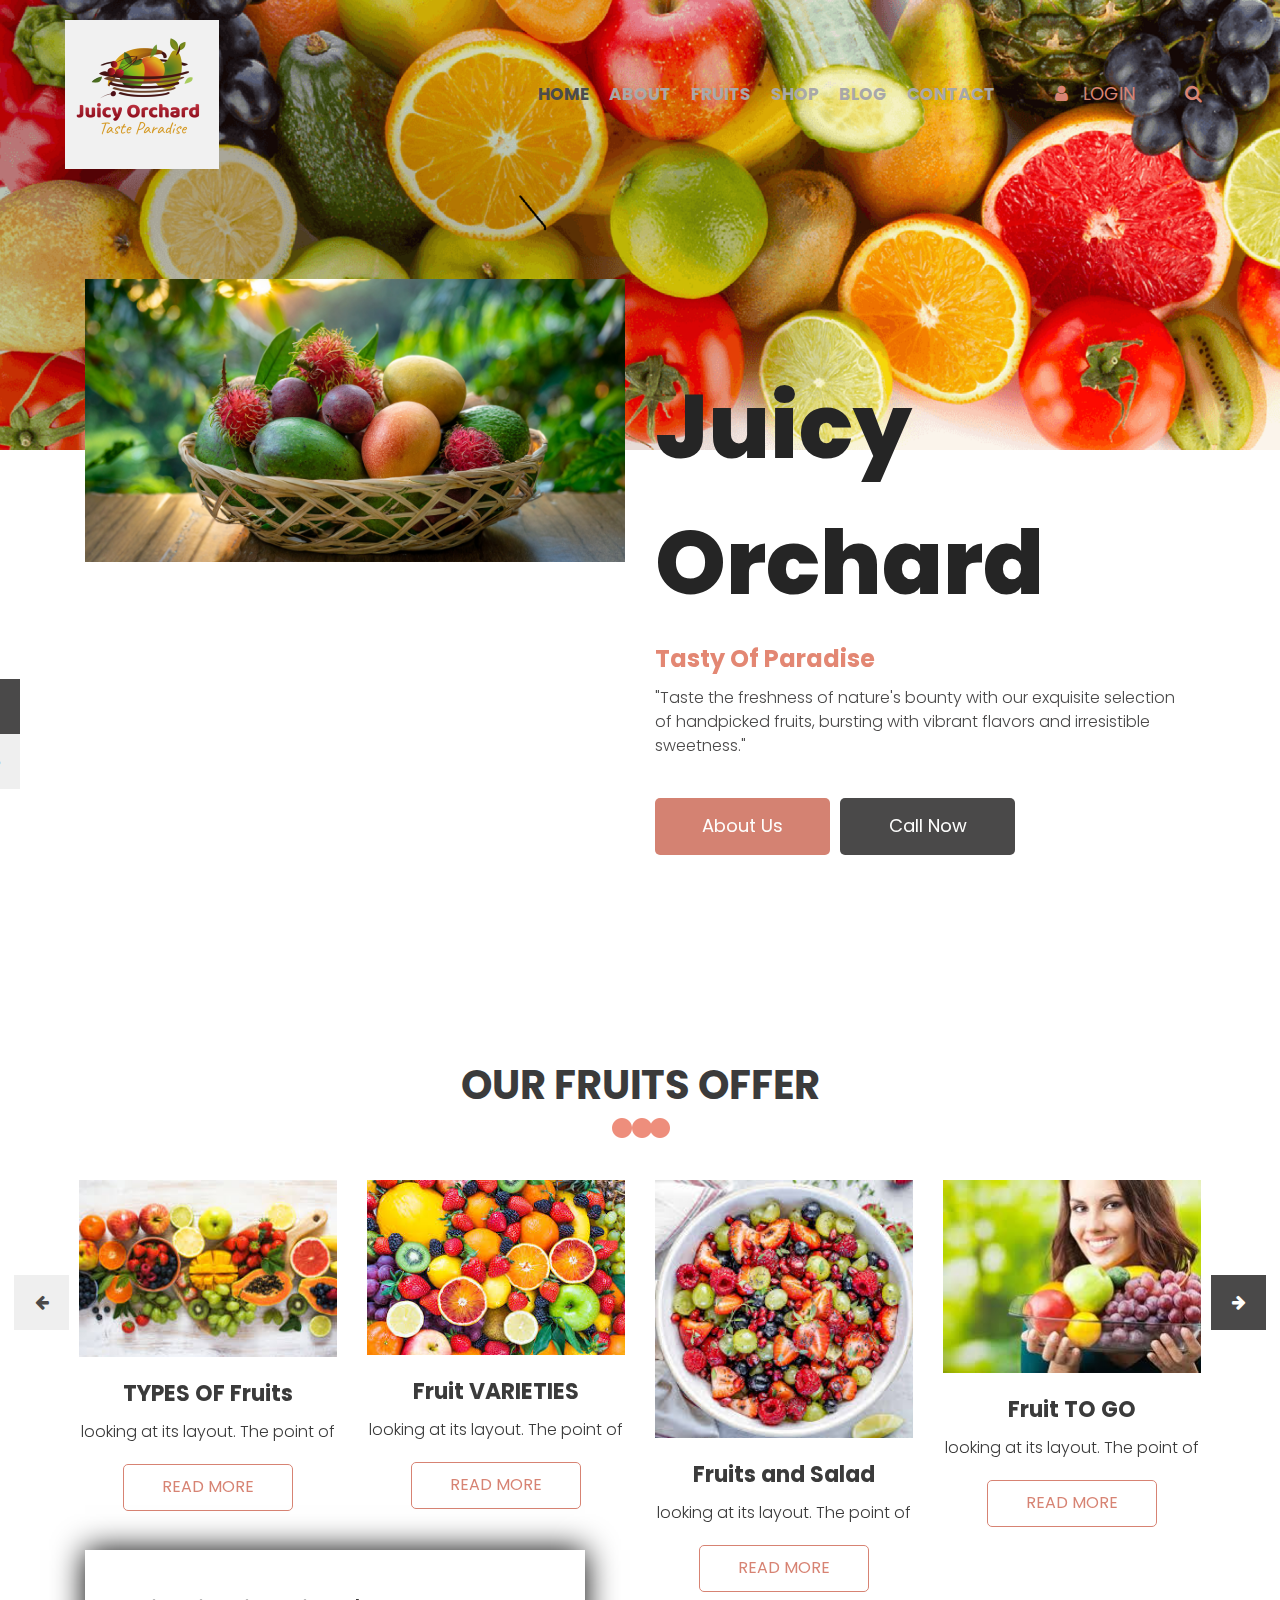
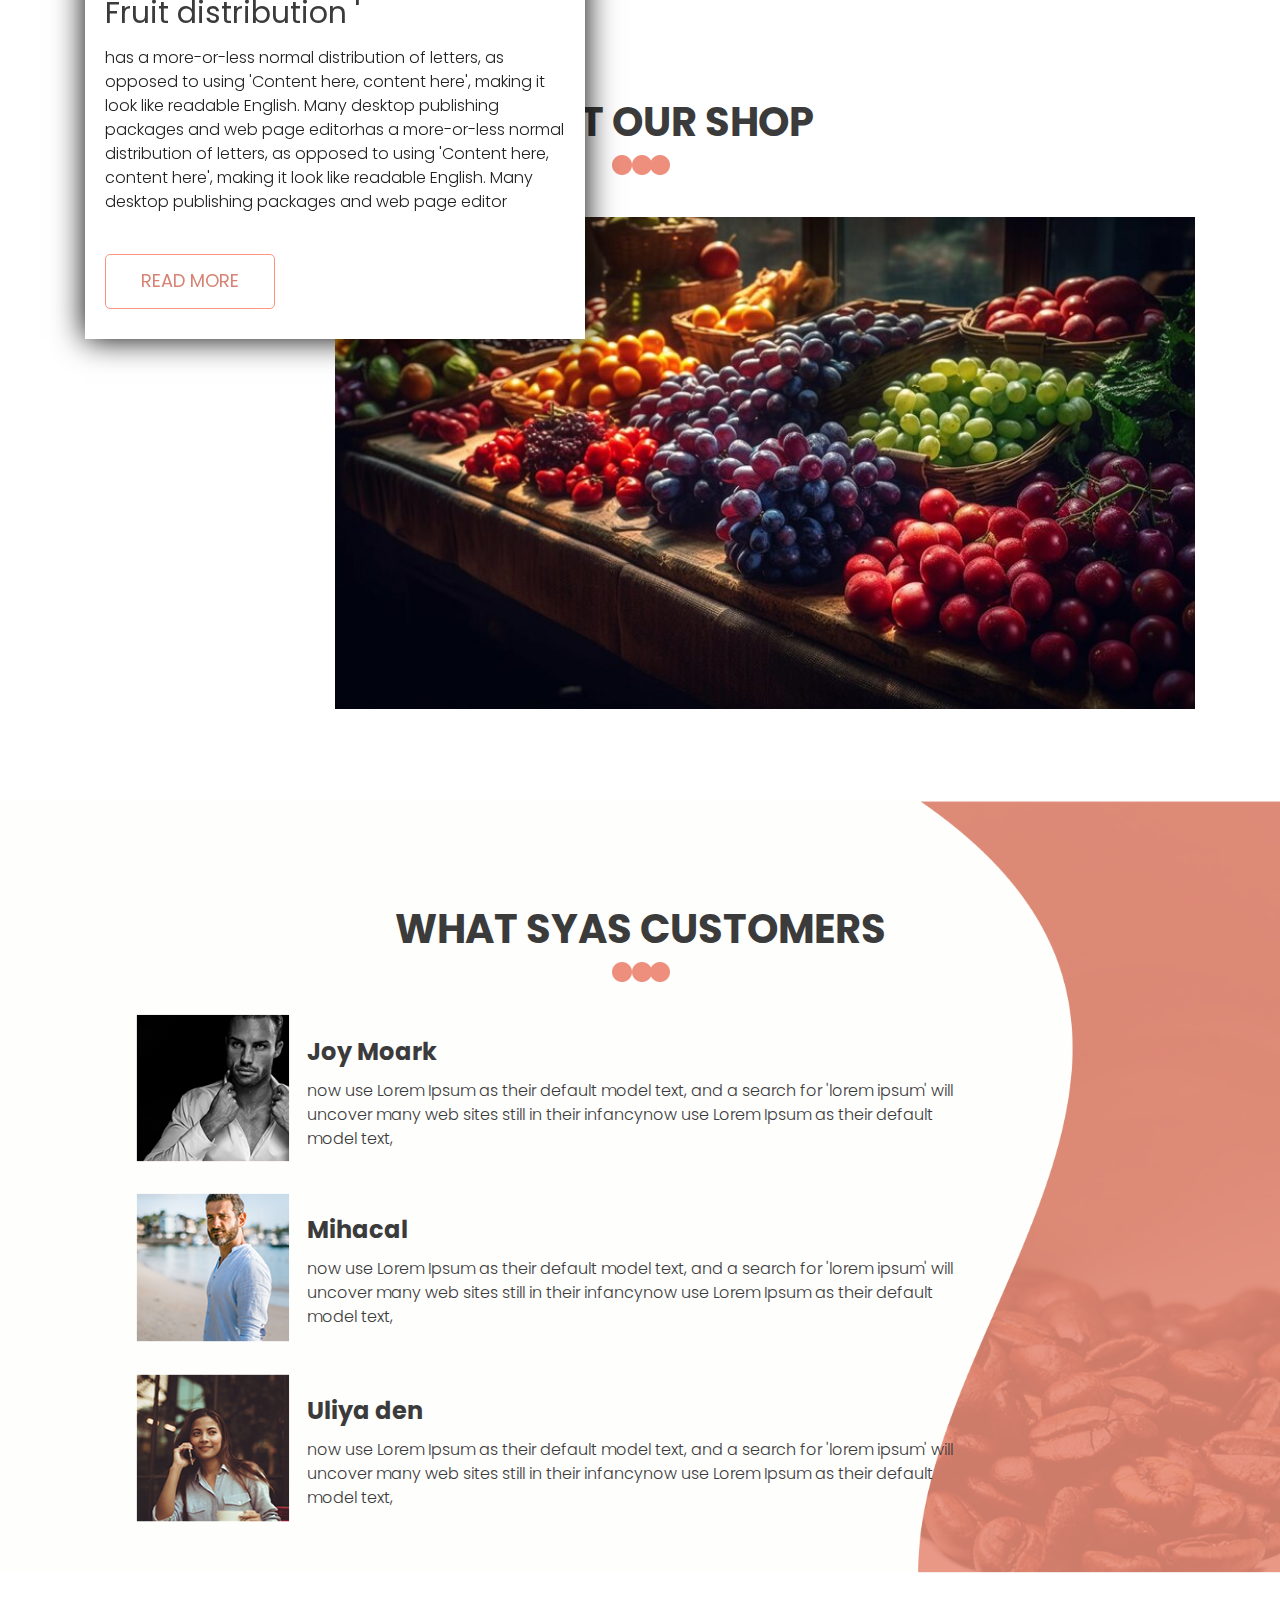
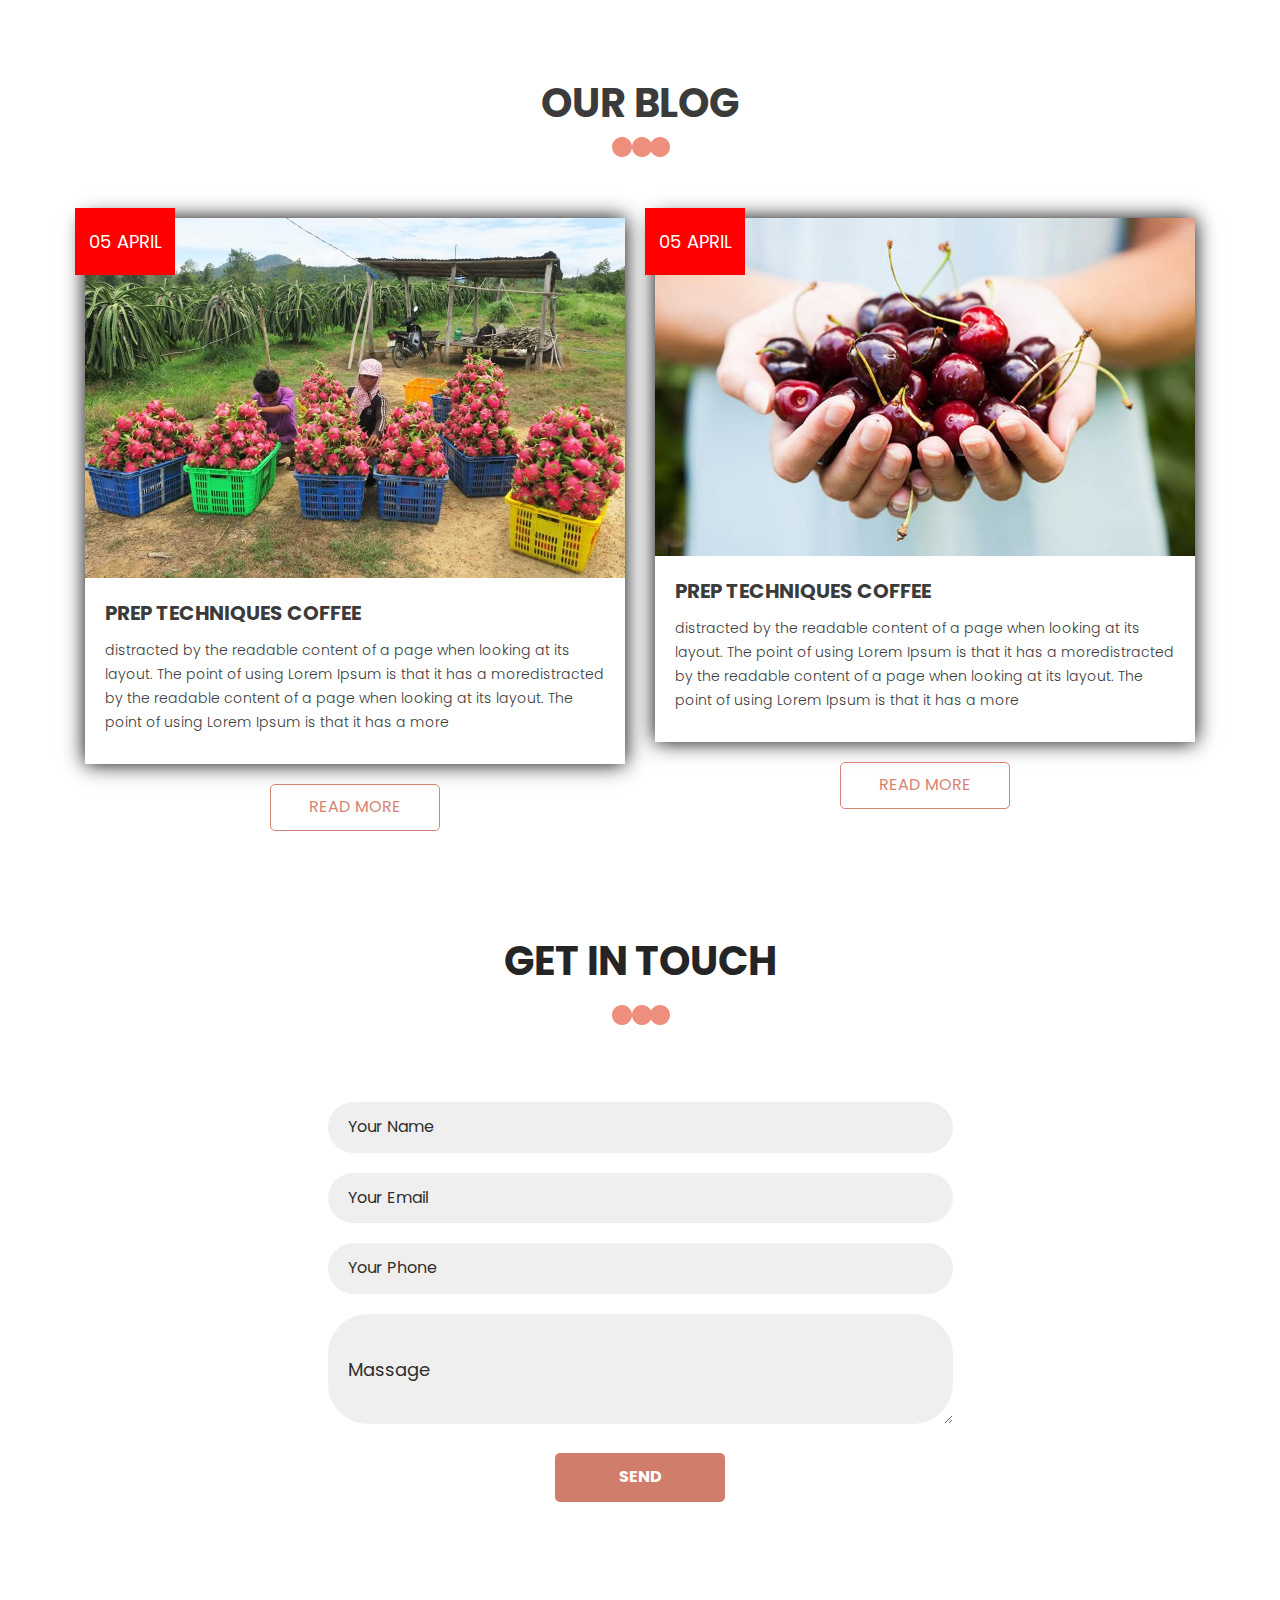
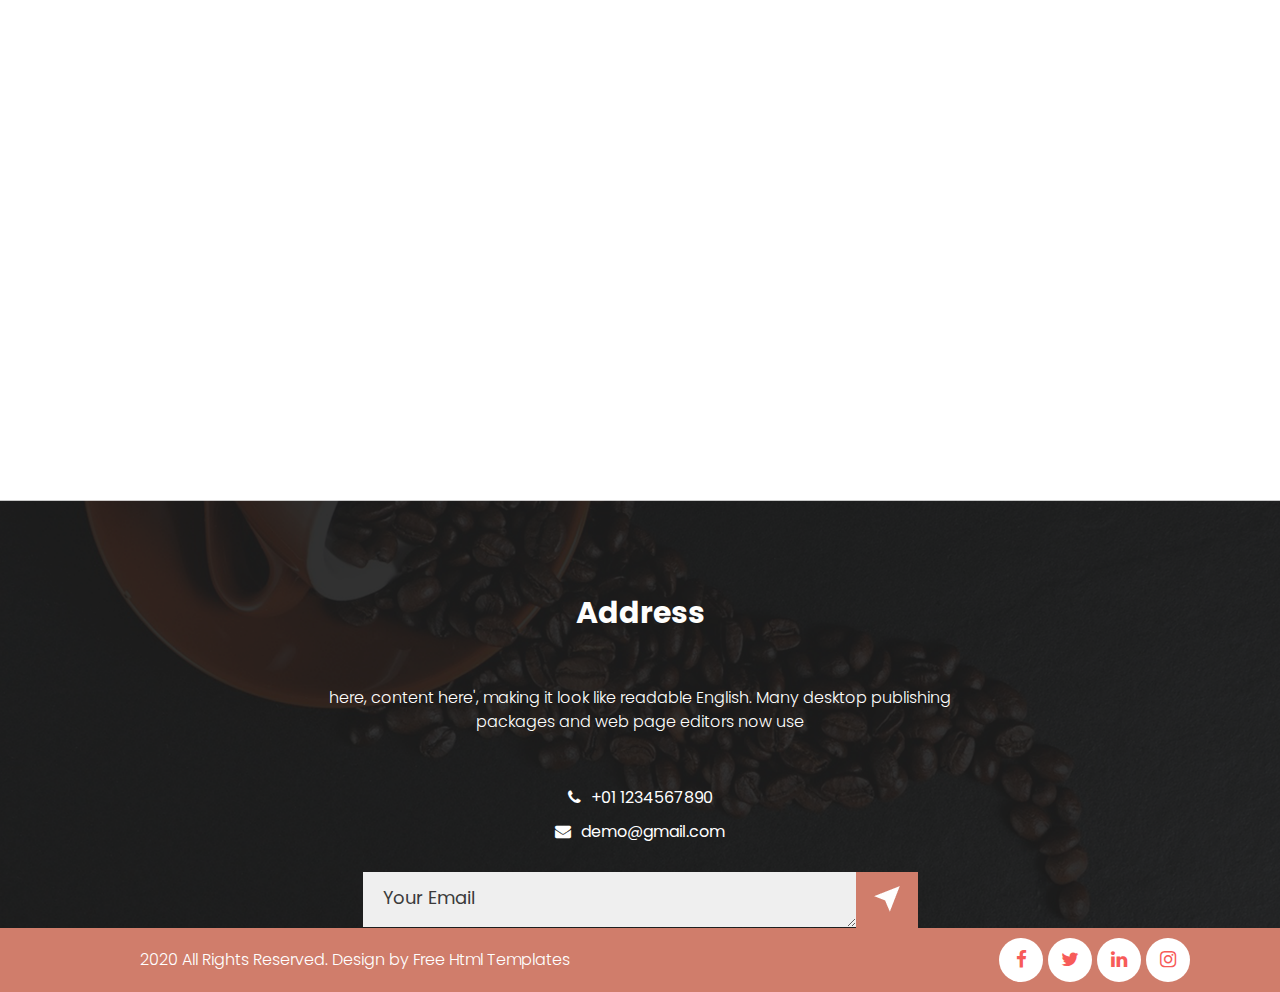
==== index.html @ 8d9a43dc "This is Fruit shopping website" ====
<!DOCTYPE html>
<html>
   <head>
      <!-- basic -->
      <meta charset="utf-8">
      <meta http-equiv="X-UA-Compatible" content="IE=edge">
      <meta name="viewport" content="width=device-width, initial-scale=1">
      <!-- mobile metas -->
      <meta name="viewport" content="width=device-width, initial-scale=1">
      <meta name="viewport" content="initial-scale=1, maximum-scale=1">
      <!-- site metas -->
      <title>Juicy Orchard</title>
      <meta name="keywords" content="">
      <meta name="description" content="">
      <meta name="author" content="">
      <!-- bootstrap css -->
      <link rel="stylesheet" type="text/css" href="css/bootstrap.min.css">
      <!-- style css -->
      <link rel="stylesheet" type="text/css" href="css/style.css">
      <!-- Responsive-->
      <link rel="stylesheet" href="css/responsive.css">
      <!-- fevicon -->
      <link rel="icon" href="images/fevicon.png" type="image/gif" />
      <!-- font css -->
      <link href="https://fonts.googleapis.com/css2?family=Poppins:wght@400;600;800&display=swap" rel="stylesheet">
      <!-- Scrollbar Custom CSS -->
      <link rel="stylesheet" href="css/jquery.mCustomScrollbar.min.css">
      <!-- Tweaks for older IEs-->
      <link rel="stylesheet" href="https://netdna.bootstrapcdn.com/font-awesome/4.0.3/css/font-awesome.css">
   </head>
   <body>
      <div class="header_section">
         <div class="container-fluid">
            <nav class="navbar navbar-expand-lg navbar-light bg-light">
               <a class="navbar-brand"href="index.html"><img src="images/logo1.png.png"></a>
               <button class="navbar-toggler" type="button" data-toggle="collapse" data-target="#navbarSupportedContent" aria-controls="navbarSupportedContent" aria-expanded="false" aria-label="Toggle navigation">
               <span class="navbar-toggler-icon"></span>
               </button>
               <div class="collapse navbar-collapse" id="navbarSupportedContent">
                  <ul class="navbar-nav ml-auto">
                     <li class="nav-item active">
                        <a class="nav-link" href="index.html"><b>Home</b></a>
                     </li>
                     <li class="nav-item">
                        <a class="nav-link" href="about.html"><b>About</b></a>
                     </li>
                     <li class="nav-item">
                        <a class="nav-link" href="coffees.html"><b>Fruits</b></a>
                     </li>
                     <li class="nav-item">
                        <a class="nav-link" href="shop.html"><b>Shop</b></a>
                     </li>
                     <li class="nav-item">
                        <a class="nav-link" href="blog.html"><b>Blog</b></a>
                     </li>
                     <li class="nav-item">
                        <a class="nav-link" href="contact.html"><b>Contact</b></a>
                     </li>
                  </ul>
                  <form class="form-inline my-2 my-lg-0">
                     <div class="login_bt">
                        <ul>
                           <li><a href="#"><span class="user_icon"><i class="fa fa-user" aria-hidden="true"></i></span>Login</a></li>
                           <li><a href="#"><i class="fa fa-search" aria-hidden="true"></i></a></li>
                        </ul>
                     </div>
                  </form>
               </div>
            </nav>
         </div>
         <!-- banner section start --> 
         <div class="banner_section layout_padding">
            <div class="container">
               <div id="banner_slider" class="carousel slide" data-ride="carousel">
                  <div class="carousel-inner">
                     <div class="carousel-item active">
                        <div class="row">
                           <div class="col-md-6">
                              <div class="banner_img"><img src="images/banner-img.png"></div>
                           </div>
                           <div class="col-md-6">
                              <div class="banner_taital_main">
                                 <h1 class="banner_taital">Juicy Orchard</h1>
                                 <h5 class="tasty_text">Tasty Of Paradise</h5>
                                 <p class="banner_text">"Taste the freshness of nature's bounty with our exquisite selection of handpicked fruits, bursting with vibrant flavors and irresistible sweetness." </p>
                                 <div class="btn_main">
                                    <div class="about_bt"><a href="#">About Us</a></div>
                                    <div class="callnow_bt active"><a href="#">Call Now</a></div>
                                 </div>
                              </div>
                           </div>
                        </div>
                     </div>
                     <div class="carousel-item">
                        <div class="row">
                           <div class="col-md-6">
                              <div class="banner_img"><img src="images/banner-img.png"></div>
                           </div>
                           <div class="col-md-6">
                              <div class="banner_taital_main">
                                 <h1 class="banner_taital">Juicy Orchard</h1>
                                 <h5 class="tasty_text">Tasty Of Paradise</h5>
                                 <p class="banner_text">"Taste the freshness of nature's bounty with our exquisite selection of handpicked fruits, bursting with vibrant flavors and irresistible sweetness."</p>
                                 <div class="btn_main">
                                    <div class="about_bt"><a href="#">About Us</a></div>
                                    <div class="callnow_bt active"><a href="#">Call Now</a></div>
                                 </div>
                              </div>
                           </div>
                        </div>
                     </div>
                     <div class="carousel-item">
                        <div class="row">
                           <div class="col-md-6">
                              <div class="banner_img"><img src="images/banner-img.png"></div>
                           </div>
                           <div class="col-md-6">
                              <div class="banner_taital_main">
                                 <h1 class="banner_taital">Juicy Orchard</h1>
                                 <h5 class="tasty_text">Tasty Of Paradisee</h5>
                                 <p class="banner_text">"Taste the freshness of nature's bounty with our exquisite selection of handpicked fruits, bursting with vibrant flavors and irresistible sweetness." </p>
                                 <div class="btn_main">
                                    <div class="about_bt"><a href="#">About Us</a></div>
                                    <div class="callnow_bt active"><a href="#">Call Now</a></div>
                                 </div>
                              </div>
                           </div>
                        </div>
                     </div>
                  </div>
                  <a class="carousel-control-prev" href="#banner_slider" role="button" data-slide="prev">
                  <i class="fa fa-arrow-left"></i>
                  </a>
                  <a class="carousel-control-next" href="#banner_slider" role="button" data-slide="next">
                  <i class="fa fa-arrow-right"></i>
                  </a>
               </div>
            </div>
         </div>
         <!-- banner section end -->
      </div>
      <!-- header section end -->
      <!-- coffee section start -->
      <div class="coffee_section layout_padding">
         <div class="container">
            <div class="row">
               <h1 class="coffee_taital">OUR Fruits OFFER</h1>
               <div class="bulit_icon"><img src="images/bulit-icon.png"></div>
            </div>
         </div>
         <div class="coffee_section_2">
            <div id="main_slider" class="carousel slide" data-ride="carousel">
               <div class="carousel-inner">
                  <div class="carousel-item active">
                     <div class="container-fluid">
                        <div class="row">
                           <div class="col-lg-3 col-md-6">
                              <div class="coffee_img"><img src="images/img-1.jpeg"></div>
                              <h3 class="types_text">TYPES OF Fruits</h3>
                              <p class="looking_text">looking at its layout. The point of</p>
                              <div class="read_bt"><a href="#">Read More</a></div>
                           </div>
                           <div class="col-lg-3 col-md-6">
                              <div class="coffee_img"><img src="images/img-2.jpeg"></div>
                              <h3 class="types_text">Fruit VARIETIES</h3>
                              <p class="looking_text">looking at its layout. The point of</p>
                              <div class="read_bt"><a href="#">Read More</a></div>
                           </div>
                           <div class="col-lg-3 col-md-6">
                              <div class="coffee_img"><img src="images/img-3.jpeg"></div>
                              <h3 class="types_text">Fruits and Salad</h3>
                              <p class="looking_text">looking at its layout. The point of</p>
                              <div class="read_bt"><a href="#">Read More</a></div>
                           </div>
                           <div class="col-lg-3 col-md-6">
                              <div class="coffee_img"><img src="images/img-4.jpeg"></div>
                              <h3 class="types_text">Fruit TO GO</h3>
                              <p class="looking_text">looking at its layout. The point of</p>
                              <div class="read_bt"><a href="#">Read More</a></div>
                           </div>
                        </div>
                     </div>
                  </div>
                  <div class="carousel-item">
                     <div class="container-fluid">
                        <div class="row">
                           <div class="col-lg-3 col-md-6">
                              <div class="coffee_img"><img src="images/img-1.jpeg"></div>
                              <h3 class="types_text">TYPES OF Fruits</h3>
                              <p class="looking_text">looking at its layout. The point of</p>
                              <div class="read_bt"><a href="#">Read More</a></div>
                           </div>
                           <div class="col-lg-3 col-md-6">
                              <div class="coffee_img"><img src="images/img-2.jpeg"></div>
                              <h3 class="types_text">Fruit VARIETIES</h3>
                              <p class="looking_text">looking at its layout. The point of</p>
                              <div class="read_bt"><a href="#">Read More</a></div>
                           </div>
                           <div class="col-lg-3 col-md-6">
                              <div class="coffee_img"><img src="images/img-3.jpeg"></div>
                              <h3 class="types_text">Fruits and Salad</h3>
                              <p class="looking_text">looking at its layout. The point of</p>
                              <div class="read_bt"><a href="#">Read More</a></div>
                           </div>
                           <div class="col-lg-3 col-md-6">
                              <div class="coffee_img"><img src="images/img-4.jpeg"></div>
                              <h3 class="types_text">Fruits TO GO</h3>
                              <p class="looking_text">looking at its layout. The point of</p>
                              <div class="read_bt"><a href="#">Read More</a></div>
                           </div>
                        </div>
                     </div>
                  </div>
                  <div class="carousel-item">
                     <div class="container-fluid">
                        <div class="row">
                           <div class="col-lg-3 col-md-6">
                              <div class="coffee_img"><img src="images/img-1.jpeg"></div>
                              <h3 class="types_text">TYPES OF Fruits</h3>
                              <p class="looking_text">looking at its layout. The point of</p>
                              <div class="read_bt"><a href="#">Read More</a></div>
                           </div>
                           <div class="col-lg-3 col-md-6">
                              <div class="coffee_img"><img src="images/img-2.jpeg"></div>
                              <h3 class="types_text">Fruit VARIETIES</h3>
                              <p class="looking_text">looking at its layout. The point of</p>
                              <div class="read_bt"><a href="#">Read More</a></div>
                           </div>
                           <div class="col-lg-3 col-md-6">
                              <div class="coffee_img"><img src="images/img-3.jpeg"></div>
                              <h3 class="types_text">Fruits and Salad</h3>
                              <p class="looking_text">looking at its layout. The point of</p>
                              <div class="read_bt"><a href="#">Read More</a></div>
                           </div>
                           <div class="col-lg-3 col-md-6">
                              <div class="coffee_img"><img src="images/img-4.jpeg"></div>
                              <h3 class="types_text">Fruit TO GO</h3>
                              <p class="looking_text">looking at its layout. The point of</p>
                              <div class="read_bt"><a href="#">Read More</a></div>
                           </div>
                        </div>
                     </div>
                  </div>
               </div>
               <a class="carousel-control-prev" href="#main_slider" role="button" data-slide="prev">
               <i class="fa fa-arrow-left"></i>
               </a>
               <a class="carousel-control-next" href="#main_slider" role="button" data-slide="next">
               <i class="fa fa-arrow-right"></i>
               </a>
            </div>
         </div>
      </div>
      <!-- coffee section end -->
      <!-- about section start -->
      <div class="about_section layout_padding">
         <div class="container">
            <div class="row">
               <div class="col-md-12">
                  <h1 class="about_taital">About Our shop</h1>
                  <div class="bulit_icon"><img src="images/bulit-icon.png"></div>
               </div>
            </div>
            <div class="about_section_2 layout_padding">
               <div class="image_iman"><img src="images/about-img.jpg" class="about_img"></div>
               <div class="about_taital_box">
                  <h1 class="about_taital_1">Fruit distribution '</h1>
                  <p class=" about_text">has a more-or-less normal distribution of letters, as opposed to using 'Content here, content here', making it look like readable English. Many desktop publishing packages and web page editorhas a more-or-less normal distribution of letters, as opposed to using 'Content here, content here', making it look like readable English. Many desktop publishing packages and web page editor</p>
                  <div class="readmore_btn"><a href="#">Read More</a></div>
               </div>
            </div>
         </div>
      </div>
      <!-- about section end -->
      <!-- client section start -->
      <div class="client_section layout_padding">
         <div class="container">
            <div class="row">
               <div class="col-md-12">
                  <h1 class="about_taital">What syas customers</h1>
                  <div class="bulit_icon"><img src="images/bulit-icon.png"></div>
               </div>
            </div>
            <div class="client_section_2">
               <div class="client_taital_main">
                  <div class="client_left">
                     <div class="client_img"><img src="images/client-img1.png"></div>
                  </div>
                  <div class="client_right">
                     <h3 class="moark_text">Joy Moark</h3>
                     <p class="client_text">now use Lorem Ipsum as their default model text, and a search for 'lorem ipsum' will uncover many web sites still in their infancynow use Lorem Ipsum as their default model text, </p>
                  </div>
               </div>
               <div class="client_taital_main">
                  <div class="client_left">
                     <div class="client_img"><img src="images/client-img2.png"></div>
                  </div>
                  <div class="client_right">
                     <h3 class="moark_text">Mihacal</h3>
                     <p class="client_text">now use Lorem Ipsum as their default model text, and a search for 'lorem ipsum' will uncover many web sites still in their infancynow use Lorem Ipsum as their default model text, </p>
                  </div>
               </div>
               <div class="client_taital_main">
                  <div class="client_left">
                     <div class="client_img"><img src="images/client-img3.png"></div>
                  </div>
                  <div class="client_right">
                     <h3 class="moark_text">Uliya den</h3>
                     <p class="client_text">now use Lorem Ipsum as their default model text, and a search for 'lorem ipsum' will uncover many web sites still in their infancynow use Lorem Ipsum as their default model text, </p>
                  </div>
               </div>
            </div>
         </div>
      </div>
      <!-- client section end -->
      <!-- blog section start -->
      <div class="blog_section layout_padding">
         <div class="container">
            <div class="row">
               <div class="col-md-12">
                  <h1 class="about_taital">Our Blog</h1>
                  <div class="bulit_icon"><img src="images/bulit-icon.png"></div>
               </div>
            </div>
            <div class="blog_section_2">
               <div class="row">
                  <div class="col-md-6">
                     <div class="blog_box">
                        <div class="blog_img"><img src="images/blog-img1.jpg"></div>
                        <h4 class="date_text">05 April</h4>
                        <h4 class="prep_text">PREP TECHNIQUES Coffee</h4>
                        <p class="lorem_text">distracted by the readable content of a page when looking at its layout. The point of using Lorem Ipsum is that it has a moredistracted by the readable content of a page when looking at its layout. The point of using Lorem Ipsum is that it has a more</p>
                     </div>
                     <div class="read_bt"><a href="#">Read More</a></div>
                  </div>
                  <div class="col-md-6">
                     <div class="blog_box">
                        <div class="blog_img"><img src="images/blog-img2.jpg"></div>
                        <h4 class="date_text">05 April</h4>
                        <h4 class="prep_text">PREP TECHNIQUES Coffee</h4>
                        <p class="lorem_text">distracted by the readable content of a page when looking at its layout. The point of using Lorem Ipsum is that it has a moredistracted by the readable content of a page when looking at its layout. The point of using Lorem Ipsum is that it has a more</p>
                     </div>
                     <div class="read_bt"><a href="#">Read More</a></div>
                  </div>
               </div>
            </div>
         </div>
      </div>
      <!-- blog section end -->
      <!-- contact section start -->
      <div class="contact_section layout_padding">
         <div class="container">
            <div class="row">
               <div class="col-sm-12">
                  <h1 class="contact_taital">Get In Touch</h1>
                  <div class="bulit_icon"><img src="images/bulit-icon.png"></div>
               </div>
            </div>
         </div>
         <div class="container-fluid">
            <div class="contact_section_2">
               <div class="row">
                  <div class="col-md-12">
                     <div class="mail_section_1">
                        <input type="text" class="mail_text" placeholder="Your Name" name="Your Name">
                        <input type="text" class="mail_text" placeholder="Your Email" name="Your Email">
                        <input type="text" class="mail_text" placeholder="Your Phone" name="Your Phone">
                        <textarea class="massage-bt" placeholder="Massage" rows="5" id="comment" name="Massage"></textarea>
                        <div class="send_bt"><a href="#">SEND</a></div>
                     </div>
                  </div>
                  <div class="map_main">
                     <div class="map-responsive">
                        <iframe src="https://www.google.com/maps/embed/v1/place?key=AIzaSyA0s1a7phLN0iaD6-UE7m4qP-z21pH0eSc&amp;q=Eiffel+Tower+Paris+France" width="250" height="500" frameborder="0" style="border:0; width: 100%;" allowfullscreen=""></iframe>
                     </div>
                  </div>
               </div>
            </div>
         </div>
      </div>
      <!-- contact section end -->
      <!-- footer section start -->
      <div class="footer_section layout_padding">
         <div class="container">
            <div class="row">
               <div class="col-md-12">
                  <h1 class="address_text">Address</h1>
                  <p class="footer_text">here, content here', making it look like readable English. Many desktop publishing packages and web page editors now use </p>
                  <div class="location_text">
                     <ul>
                        <li>
                           <a href="#">
                           <i class="fa fa-phone" aria-hidden="true"></i><span class="padding_left_10">+01 1234567890</span>
                           </a>
                        </li>
                        <li>
                           <a href="#">
                           <i class="fa fa-envelope" aria-hidden="true"></i><span class="padding_left_10">demo@gmail.com</span>
                           </a>
                        </li>
                     </ul>
                  </div>
                  <div class="form-group">
                     <textarea class="update_mail" placeholder="Your Email" rows="5" id="comment" name="Your Email"></textarea>
                     <div class="subscribe_bt"><a href="#"><img src="images/teligram-icon.png"></a></div>
                  </div>
               </div>
            </div>
         </div>
      </div>
      <!-- footer section end -->
      <!-- copyright section start -->
      <div class="copyright_section">
         <div class="container">
            <div class="row">
               <div class="col-lg-6 col-sm-12">
                  <p class="copyright_text">2020 All Rights Reserved. Design by <a href="https://html.design">Free Html Templates</a></p>
               </div>
               <div class="col-lg-6 col-sm-12">
                  <div class="footer_social_icon">
                     <ul>
                        <li><a href="#"><i class="fa fa-facebook" aria-hidden="true"></i></a></li>
                        <li><a href="#"><i class="fa fa-twitter" aria-hidden="true"></i></a></li>
                        <li><a href="#"><i class="fa fa-linkedin" aria-hidden="true"></i></a></li>
                        <li><a href="#"><i class="fa fa-instagram" aria-hidden="true"></i></a></li>
                     </ul>
                  </div>
               </div>
            </div>
         </div>
      </div>
      <!-- copyright section end -->
      <!-- Javascript files-->
      <script src="js/jquery.min.js"></script>
      <script src="js/popper.min.js"></script>
      <script src="js/bootstrap.bundle.min.js"></script>
      <script src="js/jquery-3.0.0.min.js"></script>
      <script src="js/plugin.js"></script>
      <!-- sidebar -->
      <script src="js/jquery.mCustomScrollbar.concat.min.js"></script>
      <script src="js/custom.js"></script>
   </body>
</html>
---- css/style.css ----
/*--------------------------------------------------------------------- File Name: style.css ---------------------------------------------------------------------*/


/*--------------------------------------------------------------------- import Files ---------------------------------------------------------------------*/

@import url(animate.min.css);
@import url(normalize.css);
@import url(icomoon.css);
@import url(css/font-awesome.min.css);
@import url(meanmenu.css);
@import url(owl.carousel.min.css);
@import url(swiper.min.css);
@import url(slick.css);
@import url(jquery.fancybox.min.css);
@import url(jquery-ui.css);
@import url(nice-select.css);

/*--------------------------------------------------------------------- skeleton ---------------------------------------------------------------------*/

* {
    box-sizing: border-box !important;
    transition: ease all 0.5s;
}

html {
    scroll-behavior: smooth;
}

body {
    color: #000000;
    font-size: 14px;
    font-family: 'Poppins', sans-serif;
    line-height: 1.80857;
    font-weight: normal;
    overflow-x: hidden;
}

a {
    color: #1f1f1f;
    text-decoration: none !important;
    outline: none !important;
    -webkit-transition: all .3s ease-in-out;
    -moz-transition: all .3s ease-in-out;
    -ms-transition: all .3s ease-in-out;
    -o-transition: all .3s ease-in-out;
    transition: all .3s ease-in-out;
}

h1,
h2,
h3,
h4,
h5,
h6 {
    letter-spacing: 0;
    font-weight: normal;
    position: relative;
    padding: 0 0 10px 0;
    font-weight: normal;
    line-height: normal;
    color: #111111;
    margin: 0
}

h1 {
    font-size: 24px
}

h2 {
    font-size: 22px
}

h3 {
    font-size: 18px
}

h4 {
    font-size: 16px
}

h5 {
    font-size: 14px
}

h6 {
    font-size: 13px
}

*,
*::after,
*::before {
    -webkit-box-sizing: border-box;
    -moz-box-sizing: border-box;
    box-sizing: border-box;
}

h1 a,
h2 a,
h3 a,
h4 a,
h5 a,
h6 a {
    color: #212121;
    text-decoration: none!important;
    opacity: 1
}

button:focus {
    outline: none;
}

ul,
li,
ol {
    margin: 0px;
    padding: 0px;
    list-style: none;
}

p {
    margin: 20px;
    font-weight: 300;
    font-size: 15px;
    line-height: 24px;
}

a {
    color: #222222;
    text-decoration: none;
    outline: none !important;
}

a,
.btn {
    text-decoration: none !important;
    outline: none !important;
    -webkit-transition: all .3s ease-in-out;
    -moz-transition: all .3s ease-in-out;
    -ms-transition: all .3s ease-in-out;
    -o-transition: all .3s ease-in-out;
    transition: all .3s ease-in-out;
}

img {
    max-width: 100%;
    height: auto;
}

 :focus {
    outline: 0;
}

.paddind_bottom_0 {
    padding-bottom: 0 !important;
}

.btn-custom {
    margin-top: 20px;
    background-color: transparent !important;
    border: 2px solid #ddd;
    padding: 12px 40px;
    font-size: 16px;
}

.lead {
    font-size: 18px;
    line-height: 30px;
    color: #767676;
    margin: 0;
    padding: 0;
}

.form-control:focus {
    border-color: #ffffff !important;
    box-shadow: 0 0 0 .2rem rgba(255, 255, 255, .25);
}

.navbar-form input {
    border: none !important;
}

.badge {
    font-weight: 500;
}

blockquote {
    margin: 20px 0 20px;
    padding: 30px;
}

button {
    border: 0;
    margin: 0;
    padding: 0;
    cursor: pointer;
}

.full {
    float: left;
    width: 100%;
}

.layout_padding {
    padding-top: 100px;
    padding-bottom: 0px;
}

.padding_0 {
    padding: 0px;
}


/* header section start */

.header_section {
    width: 100%;
    float: left;
    background-image: url(../images/banner-bg.png);
    height: auto;
    background-size: 100%;
    background-repeat: no-repeat;
}

.header_bg {
    width: 100%;
    float: left;
    background-image: url(../images/header-bg.png);
    height: auto;
    background-size: 100%;
    background-repeat: no-repeat;
}
.header_bg .navbar-expand-lg .navbar-nav .nav-link {
    color: #ffffff;
}

.bg-light {
    background-color: transparent !important;
}

.mr-auto,
.mx-auto {
    margin: 0 auto;
    text-align: center;
}

.navbar-expand-lg .navbar-nav .nav-link {
    padding: 3px 10px;
    font-size: 17px;
    color: #a9a8a8;
    border-radius: 5px;
    text-transform: uppercase;
}

.navbar-light .navbar-nav .nav-link:focus,
.navbar-light .navbar-nav .nav-link:hover {
    color: #4c4c4c;
}

.navbar-light .navbar-nav .active>.nav-link,
.navbar-light .navbar-nav .nav-link.active,
.navbar-light .navbar-nav .nav-link.show,
.navbar-light .navbar-nav .show>.nav-link {
    color: #4c4c4c;
}

.navbar-brand {
    margin: 0px;
    float: right;
}

.navbar {
    padding: 15px 50px;
}

.user_icon {
    padding-right: 15px;
}

.login_bt {
    width: 210px;
}

.login_bt ul {
    margin: 0px;
    padding: 0px;
}

.login_bt li a {
    float: left;
    font-size: 18px;
    color: #d98473;
    text-transform: uppercase;
    padding: 0px 0px 0px 50px;
}

.login_bt li a:hover {
    color: #4c4c4c;
}


/* header section end */


/* banner section start */

.banner_section {
    width: 100%;
    float: left;
    padding: 90px 0px 100px 0px;
}

.banner_taital_main {
    width: 100%;
    float: left;
    padding-top: 80px;
}

.banner_taital {
    width: 100%;
    font-size: 90px;
    color: #252525;
    font-weight: 800;
}

.tasty_text {
    width: 100%;
    float: left;
    font-size: 24px;
    color: #e38773;
    font-weight: bold;
}

.banner_text {
    width: 100%;
    float: left;
    font-size: 16px;
    color: #4a4949;
    margin: 0px;
}

.btn_main {
    width: 100%;
    float: left;
    padding-top: 40px;
}

.about_bt {
    width: 175px;
    float: left;
}

.about_bt a {
    width: 100%;
    float: left;
    font-size: 18px;
    background-color: #d48272;
    color: #fefefd;
    text-align: center;
    padding: 12px;
    border-radius: 5px;
}

.about_bt a:hover {
    color: #fefefd;
    background-color: #4a4949;
}

.callnow_bt {
    width: 175px;
    float: left;
}

.callnow_bt a {
    width: 100%;
    float: left;
    font-size: 18px;
    background-color: #d48272;
    color: #fefefd;
    text-align: center;
    padding: 12px;
    margin-left: 10px;
    border-radius: 5px;
}

.callnow_bt a:hover {
    color: #fefefd;
    background-color: #4a4949;
}

.callnow_bt.active a {
    color: #fefefd;
    background-color: #4a4949;
}

#banner_slider a.carousel-control-prev {
    left: -120px;
    top: 455px;
}

#banner_slider a.carousel-control-next {
    right: 0px;
    top: 400px;
    left: -120px;
    color: #fefefd;
    background-color: #4a4949;
}

#banner_slider .carousel-control-next,
#banner_slider .carousel-control-prev {
    width: 55px;
    height: 55px;
    opacity: 1;
    font-size: 16px;
    color: #4a4949;
    background-color: #efefef;
}

#banner_slider .carousel-control-next:focus,
#banner_slider .carousel-control-next:hover,
#banner_slider .carousel-control-prev:focus,
#banner_slider .carousel-control-prev:hover {
    color: #fefefd;
    background-color: #4a4949;
}

.banner_img {
    width: 100%;
    float: left;
    text-align: center;
}


/* banner section end */


/* coffee section start */

.coffee_section {
    width: 100%;
    float: left;
}

.coffee_taital {
    width: 100%;
    float: left;
    font-size: 40px;
    color: #3b3b3b;
    text-transform: uppercase;
    text-align: center;
    font-weight: bold;
    padding-bottom: 0px;
}

.coffee_section_2 {
    width: 90%;
    margin: 0 auto;
    text-align: center;
    padding-top: 40px;
}

.bulit_icon {
    width: 100%;
    text-align: center;
}

.coffee_img img {
    width: 100%;
    float: left;
}

.types_text {
    width: 100%;
    float: left;
    font-size: 22px;
    color: #3b3b3b;
    text-align: center;
    font-weight: bold;
    padding-top: 20px;
}

.looking_text {
    width: 100%;
    float: left;
    font-size: 16px;
    color: #3b3b3b;
    text-align: center;
    margin: 0px;
}

.read_bt {
    width: 170px;
    margin: 0 auto;
    text-align: center;
    padding-top: 20px;
    display: flex;
}

.read_bt a {
    width: 100%;
    float: left;
    font-size: 16px;
    color: #d78373;
    text-align: center;
    border-radius: 5px;
    border: 1px solid #d78373;
    text-transform: uppercase;
    padding: 8px;
}

.read_bt a:hover {
    color: #3b3b3b;
    border: 1px solid #3b3b3b;
}

#main_slider a.carousel-control-prev {
    left: -50px;
    top: 95px;
}

#main_slider a.carousel-control-next {
    right: -50px;
    top: 95px;
    color: #fefefd;
    background-color: #4a4949;
}

#main_slider .carousel-control-next,
#main_slider .carousel-control-prev {
    width: 55px;
    height: 55px;
    opacity: 1;
    font-size: 16px;
    color: #4a4949;
    background-color: #efefef;
}

#main_slider .carousel-control-next:focus,
#main_slider .carousel-control-next:hover,
#main_slider .carousel-control-prev:focus,
#main_slider .carousel-control-prev:hover {
    color: #fefefd;
    background-color: #4a4949;
}


/* coffee section end */


/* about section start */

.about_section {
    width: 100%;
    float: left;
    padding-bottom: 90px;
}

.about_section_2 {
    width: 100%;
    float: left;
    padding-top: 40px;
}

.about_taital {
    width: 100%;
    float: left;
    font-size: 40px;
    color: #3b3b3b;
    text-transform: uppercase;
    text-align: center;
    font-weight: bold;
    padding-bottom: 0px;
}

.about_taital_box {
    width: 500px;
    float: left;
    background-color: #ffffff;
    height: auto;
    padding: 40px 20px 30px 20px;
    box-shadow: 0px 0px 30px 0px;
    position: absolute;
    top: 1550px;
}

.image_iman {
    padding-left: 250px;
    position: relative;
}

.about_img {
    width: 100%;
}

.about_taital_1 {
    width: 100%;
    float: left;
    font-size: 30px;
    color: #3b3b3b;
}

.about_text {
    width: 100%;
    float: left;
    font-size: 16px;
    color: #232222;
    margin: 0px;
}

.readmore_btn {
    width: 170px;
    float: left;
    margin-top: 40px;
}

.readmore_btn a {
    width: 100%;
    float: left;
    font-size: 18px;
    color: #d78373;
    text-transform: uppercase;
    border-radius: 5px;
    border: 1px solid #fc947f;
    padding: 10px;
    border-radius: 5px;
    text-align: center;
}

.readmore_btn a:hover {
    color: #4a4949;
    border: 1px solid #4a4949;
}


/* about section end */


/* client section start */

.client_section {
    width: 100%;
    float: left;
    background-image: url(../images/client-bg.png);
    height: auto;
    background-size: 100% 100%;
    padding-bottom: 50px;
}

.client_section_2 {
    width: 100%;
    float: left;
}

.client_taital_main {
    width: 100%;
    display: flex;
    padding-top: 30px;
}

.client_left {
    width: 20%;
    float: left;
    padding-left: 50px;
}

.client_img {
    width: 90%;
}

.client_right {
    width: 80%;
    float: left;
    padding-top: 20px;
}

.moark_text {
    width: 100%;
    float: left;
    font-size: 24px;
    color: #3b3b3b;
    font-weight: bold;
}

.client_text {
    width: 75%;
    float: left;
    font-size: 16px;
    color: #3b3b3b;
    margin: 0px;
}


/* client section end */

/* blog section start */

.blog_section {
    width: 100%;
    float: left;
}

.blog_section_2 {
    width: 100%;
    float: left;
    padding-top: 60px;
}

.blog_box {
    width: 100%;
    background-color: #ffffff;
    box-shadow: 0px 0px 20px 0px;
    padding: 0px 0px 30px 0px;
}

.blog_img {
    width: 100%;
}

.date_text {
    width: 100px;
    font-size: 18px;
    color: #ffffff;
    text-align: center;
    text-transform: uppercase;
    padding: 20px 0px;
    background-color: red;
    position: absolute;
    top: -10px;
    left: 5px;
}

.prep_text {
    width: 100%;
    font-size: 20px;
    color: #3b3b3b;
    text-transform: uppercase;
    font-weight: bold;
    padding: 20px 20px 10px 20px;
}

.lorem_text {
    width: 100%;
    font-size: 14px;
    color: #3b3b3b;
    margin: 0px;
    padding: 0px 20px;
}


/* blog section end */


/* contact section start */

.contact_section {
    width: 100%;
    float: left;
}

.contact_taital {
    width: 100%;
    float: left;
    font-size: 40px;
    color: #252525;
    font-weight: bold;
    text-align: center;
    text-transform: uppercase;
}

.contact_section_2 {
    width: 100%;
    float: left;
    padding-top: 55px;
}

.padding_left_0 {
    padding-left: 0px;
}

.mail_section_1 {
    width: 50%;
    margin: 0 auto;
}

.mail_text {
    width: 100%;
    float: left;
    font-size: 16px;
    color: #2e2e2d;
    border: 0px;
    background-color: #efefef;
    padding: 11px 20px;
    margin-top: 20px;
    border-radius: 40px;
    font-family: 'Poppins', sans-serif;
}

input.mail_text::placeholder {
    color: #2e2e2d;
}

.massage-bt {
    color: #2e2e2d;
    width: 100%;
    height: 110px;
    font-size: 18px;
    background-color: #efefef;
    padding: 40px 20px 0px 20px;
    border: 0px;
    height: 110px;
    margin-top: 20px;
    border-radius: 40px;
    font-family: 'Poppins', sans-serif;
}

textarea#comment.massage-bt::placeholder {
    color: #2e2e2d;
}

.send_bt {
    width: 170px;
    margin: 0 auto;
    text-align: center;
}

.send_bt a {
    width: 100%;
    text-align: center;
    font-size: 16px;
    color: #fefefd;
    background-color: #d07d6b;
    padding: 10px;
    text-transform: uppercase;
    margin-top: 20px;
    display: block;
    font-weight: bold;
    border-radius: 5px;
    font-family: 'Poppins', sans-serif;
}

.send_bt a:hover {
    color: #fefefd;
    background-color: #4a4949;
}

.map_main {
    width: 100%;
    float: left;
    margin-top: 90px;
}


/* contact section end */


/* footer section start */

.footer_section {
    width: 100%;
    float: left;
    height: auto;
    background-image: url(../images/footer-bg.png);
    background-size: 100% 100%;
    padding: 90px 0px 0px 0px;
}

.address_text {
    width: 100%;
    float: left;
    text-align: center;
    font-size: 30px;
    color: #fefefd;
    font-weight: bold;
    padding-bottom: 50px;
}

.footer_text {
    width: 60%;
    margin: 0 auto;
    font-size: 16px;
    color: #fefefd;
    text-align: center;
}

.location_text {
    width: 100%;
    margin: 0 auto;
    text-align: center;
    padding-top: 50px;
}

.location_text ul {
    margin: 0px;
    padding: 0px;
}

.location_text li {
    font-size: 16px;
    color: #ffffff;
    padding: 0px 0px 5px 0px;
}

.location_text li a {
    color: #ffffff;
}

.location_text li a:hover {
    color: #d07d6b;
}

.padding_left_10 {
    padding-left: 10px;
}

.social_icon {
    width: 100%;
    display: inline-block;
    text-align: center;
    margin-top: 10px;
}

.footer_social_icon {
    width: 100%;
    float: right;
    text-align: right;
}

.footer_social_icon ul {
    margin: 0px;
    padding: 0px;
    display: inline-block;
}

.footer_social_icon li {
    float: left;
}

.footer_social_icon li a {
    float: left;
    padding: 5px 10px;
    background-color: #fff;
    color: #f75b59;
    border-radius: 100%;
    font-size: 19px;
    margin-right: 5px;
    width: 44px;
    text-align: center;
    margin-top: 10px;
}

.footer_social_icon li a:hover {
    background-color: #ffffff;
    color: #363636;
}

.update_mail {
    color: #3b3b3b;
    width: 100%;
    height: 55px;
    font-size: 18px;
    padding: 10px 20px 0px 20px;
    background-color: #efefef;
    margin: 0 auto;
    justify-content: center;
    align-items: center;
    display: block;
    margin-top: 20px;
    border: 0px;
}

textarea#comment.update_mail::placeholder {
    color: #3b3b3b;
}

.form-group {
    margin-bottom: 1rem;
    display: flex;
    width: 50%;
    margin: 0 auto;
    text-align: center;
}

.subscribe_bt {
    width: 70px;
    float: left;
    padding-top: 20px;
}

.subscribe_bt a {
    width: 100%;
    float: left;
    color: #ffffff;
    font-size: 16px;
    padding: 13px 0px 14px 0px;
    background-color: #d07d6b;
    text-transform: uppercase;
    text-align: center;
}

.subscribe_bt a:hover {
    color: #363636;
    background-color: #d07d6b;
}


/* footer section end */


/* copyright section start */

.copyright_section {
    width: 100%;
    float: left;
    background-color: #d07d6b;
    height: auto;
}

.copyright_text {
    width: 100%;
    float: left;
    font-size: 16px;
    color: #ffffff;
    text-align: center;
    margin-left: 0px;
    font-family: 'Poppins', sans-serif;
}

.copyright_text a {
    color: #ffffff;
}

.copyright_text a:hover {
    color: #363636;
}


/* copyright section end */

.margin_top90 {
    margin-top: 90px;
}
---- css/responsive.css ----
/*--------------------------------------------------------------------- File Name: responsive.css ---------------------------------------------------------------------*/


/*------------------------------------------------------------------- 991px x 768px ---------------------------------------------------------------------*/

@media only screen and (min-width: 768px) and (max-width: 991px) {
    .header-search {
        padding: 15px 0px;
    }
}


/*------------------------------------------------------------------- 767px x 599px ---------------------------------------------------------------------*/

@media only screen and (min-width: 599px) and (max-width: 767px) {
    .logo {
        text-align: center;
    }
    .cart-content-right {
        padding-bottom: 5px;
    }
    .mg {
        margin: 0px 0px;
    }
    .menu-area-main {
        height: 256px;
        overflow-y: auto;
    }
    .megamenu>.row [class*="col-"] {
        padding: 0px;
    }
    .menu-area-main .megamenu .men-cat {
        padding: 0px 15px;
    }
    .menu-area-main .megamenu .women-cat {
        padding: 0px 15px;
    }
    .menu-area-main .megamenu .el-cat {
        padding: 0px 15px;
    }
    .mean-container .mean-nav ul li a.mean-expand {
        height: 19px;
    }
    .category-box.women-box {
        display: none;
    }
    .cart-box {
        display: inline-block;
        margin: 0px 30px;
    }
    .wish-box {
        float: none;
        margin: 0px 30px;
        display: inline-block;
    }
    .menu-add {
        display: none;
    }
    .category-box {
        display: none;
    }
    .mean-container .mean-nav ul li ol {
        padding: 0px;
    }
    .mean-container .mean-nav ul li a {
        padding: 10px 20px;
        width: 94.8%;
    }
    .mean-container .mean-nav ul li li a {
        width: 92%;
        padding: 1em 4%;
    }
    .mean-container .mean-nav ul li li li a {
        width: 100%;
    }
    .header-search {
        padding: 15px 0px;
    }
    #collapseFilter.d-md-block {
        padding: 30px 0px;
    }
}


/*------------------------------------------------------------------- 599px x 280px ---------------------------------------------------------------------*/

@media only screen and (min-width: 280px) and (max-width: 599px) {
    .cart-content-right {
        padding-bottom: 5px;
    }
    .megamenu>.row [class*="col-"] {
        padding: 0px;
    }
    .menu-area-main .megamenu .men-cat {
        padding: 0px 15px;
    }
    .menu-area-main .megamenu .women-cat {
        padding: 0px 15px;
    }
    .menu-area-main .megamenu .el-cat {
        padding: 0px 15px;
    }
    .mean-container .mean-nav ul li a {
        padding: 1em 4%;
        width: 92%;
    }
    .mean-container .mean-nav ul li li a {
        width: 90%;
        padding: 1em 5%;
    }
    .mean-container .sub-full.megamenu-categories ol li a {
        padding: 5px 0px;
        text-transform: capitalize;
        width: 100%;
    }
    .megamenu .sub-full.megamenu-categories .women-box .banner-up-text a {
        width: auto;
        border: none;
        float: none;
    }
    .menu-area-main {
        height: 45px;
        overflow-y: auto;
    }
    .mean-container .mean-nav ul li a.mean-expand {
        top: 0;
    }
}

@media (min-width: 992px) and (max-width: 1199px) {
    .navbar {
        padding: 15px 15px;
    }
    .banner_taital_main {
        padding-left: 15px;
    }
    #banner_slider a.carousel-control-prev {
        left: 10px;
        top: 380px;
    }
    #banner_slider a.carousel-control-next {
        right: 0px;
        top: 380px;
        left: 70px;
    }
    .banner_section {
        padding: 90px 0px 20px 0px;
    }
    .header_section {
        background-size: 100% 100%;
    }
    #main_slider a.carousel-control-prev {
        left: -50px;
        top: 55px;
    }
    #main_slider a.carousel-control-next {
        right: -50px;
        top: 55px;
    }
    .types_text {
        font-size: 20px;
    }
    .looking_text {
        font-size: 12px;
    }
    .about_img {
        width: 100%;
        margin-top: 80px;
    }
    .about_text {
        font-size: 14px;
    }
    .about_taital_box {
        width: 500px;
        padding: 40px 20px 30px 20px;
        top: 1430px;
    }
    .readmore_btn {
        margin-top: 20px;
    }
    .about_img {
        height: 420px;
    }
    .client_right {
        padding-top: 0px;
    }
}

@media (min-width: 768px) and (max-width: 991px) {
    .header_section {
        background-size: 100% 100%;
    }
    .navbar-light .navbar-toggler {
        color: #fff;
        border-color: #fb795f;
        background: #fb795f;
    }
    .navbar-expand-lg .navbar-nav .nav-link {
        text-align: center;
    }
    .search_bt {
        width: 100%;
        text-align: center;
    }
    .banner_taital_main {
        padding-left: 20px;
    }
    .navbar {
        padding: 15px 0px;
    }
    #banner_slider a.carousel-control-prev {
        left: -41px;
        top: 404px;
        color: #252525;
    }
    #banner_slider a.carousel-control-next {
        right: 0px;
        top: 460px;
        left: -40px;
    }
    .about_bt {
        width: 140px;
        float: left;
    }
    .callnow_bt {
        width: 140px;
        float: left;
    }
    #main_slider a.carousel-control-prev {
        left: 0;
        top: 95px;
    }
    #main_slider a.carousel-control-next {
        right: 0;
        top: 95px;
    }
    .about_img {
        width: 100%;
        height: 370px;
        margin-top: 60px;
    }
    .about_taital_box {
        width: 370px;
        float: left;
        top: 1960px;
    }
    .about_text {
        font-size: 14px;
    }
    .client_text {
        width: 85%;
        font-size: 14px;
    }
    .client_right {
        padding-top: 0;
    }
    .client_left {
        padding-left: 0;
    }
    .mail_section_1 {
        width: 60%;
        margin: 0 auto;
    }
    .footer_text {
        width: 100%;
    }
    .copyright_section .row {
        display: flex;
        flex-direction: column-reverse;
    }
    .footer_social_icon {
        float: right;
        text-align: center;
        padding-top: 15px;
    }
}

@media (min-width: 576px) and (max-width: 767px) {
    .navbar {
        padding: 15px 0px;
    }
    .navbar-light .navbar-toggler {
        color: #fff;
        border-color: #fff;
        background: #fff;
    }
    .navbar-expand-lg .navbar-nav .nav-link {
        color: #ffffff;
    }
    .header_section {
        background-size: cover;
    }
    .navbar-expand-lg .navbar-nav .nav-link {
        text-align: center;
    }
    .search_bt {
        width: 100%;
        text-align: center;
    }
    #banner_slider a.carousel-control-next {
        right: 0px;
        top: 585px;
        left: 170px;
        display: none;
    }
    #banner_slider a.carousel-control-prev {
        left: 100px;
        top: 585px;
        display: none;
    }
    .banner_section .row {
        display: flex;
        flex-direction: column-reverse;
    }
    .banner_taital_main {
        padding-top: 0px;
    }
    .tasty_text {
        color: #ffffff;
    }
    .about_bt {
        width: 140px;
        float: left;
    }
    .callnow_bt {
        width: 140px;
        float: left;
    }
    .coffee_taital {
        font-size: 30px;
    }
    #main_slider a.carousel-control-next {
        right: 0;
        display: none;
    }
    #main_slider a.carousel-control-prev {
        left: 0;
        display: none;
    }
    .about_taital_box {
        position: inherit;
    }
    .about_taital {
        font-size: 30px;
    }
    .image_iman {
        padding-left: 0;
    }
    .about_taital_box {
        width: 100%;
    }
    .about_taital_1 {
        font-size: 25px;
    }
    .about_img {
        margin-top: 40px;
    }
    .about_text {
        font-size: 15px;
    }
    .client_section {
        background: rgb(208, 125, 107, 0.6);
        background-size: cover;
    }
    .client_left {
        width: 100%;
        padding-left: 0px;
    }
    .client_right {
        width: 100%;
        padding-top: 20px;
    }
    .client_taital_main {
        display: block;
    }
    .client_text {
        width: 100%;
    }
    .client_img {
        width: 100%;
        margin-top: 30px;
    }
    .prep_text {
        width: 100%;
        font-size: 19px;
    }
    .read_bt a {
        margin-bottom: 30px;
    }
    .mail_section_1 {
        width: 100%;
        margin: 0 auto;
    }
    .footer_text {
        width: 100%;
    }
    .form-group {
        width: 100%;
    }
    .copyright_section .row {
        display: flex;
        flex-direction: column-reverse;
    }
    .footer_social_icon {
        text-align: center;
    }
}

@media (max-width: 575px) {
    .navbar {
        padding: 15px 0px;
    }
    .navbar-light .navbar-toggler {
        color: #fff;
        border-color: #fff;
        background: #fff;
    }
    .navbar-expand-lg .navbar-nav .nav-link {
        color: #ffffff;
    }
    .header_section {
        background-size: cover;
    }
    .navbar-expand-lg .navbar-nav .nav-link {
        text-align: center;
    }
    .search_bt {
        width: 100%;
        text-align: center;
    }
    #banner_slider a.carousel-control-next {
        right: 0px;
        top: 585px;
        left: 170px;
        display: none;
    }
    #banner_slider a.carousel-control-prev {
        left: 100px;
        top: 585px;
        display: none;
    }
    .banner_section .row {
        display: flex;
        flex-direction: column-reverse;
    }
    .banner_taital_main {
        padding-top: 0px;
    }
    .tasty_text {
        color: #ffffff;
    }
    .about_bt {
        width: 140px;
        float: left;
    }
    .about_img {
        margin-top: 40px;
    }
    .callnow_bt {
        width: 140px;
        float: left;
    }
    .coffee_taital {
        font-size: 30px;
    }
    #main_slider a.carousel-control-next {
        right: 0;
        display: none;
    }
    #main_slider a.carousel-control-prev {
        left: 0;
        display: none;
    }
    .about_taital_box {
        position: inherit;
    }
    .about_taital {
        font-size: 30px;
    }
    .image_iman {
        padding-left: 0;
    }
    .about_taital_box {
        width: 100%;
    }
    .about_taital_1 {
        font-size: 25px;
    }
    .about_text {
        font-size: 15px;
    }
    .client_section {
        background: rgb(208, 125, 107, 0.6);
        background-size: cover;
    }
    .client_left {
        width: 100%;
        padding-left: 0px;
    }
    .client_right {
        width: 100%;
        padding-top: 20px;
    }
    .client_taital_main {
        display: block;
    }
    .client_text {
        width: 100%;
    }
    .client_img {
        width: 100%;
        margin-top: 30px;
    }
    .prep_text {
        width: 100%;
        font-size: 19px;
    }
    .read_bt a {
        margin-bottom: 30px;
    }
    .mail_section_1 {
        width: 100%;
        margin: 0 auto;
    }
    .footer_text {
        width: 100%;
    }
    .form-group {
        width: 100%;
    }
    .copyright_section .row {
        display: flex;
        flex-direction: column-reverse;
    }
    .footer_social_icon {
        text-align: center;
    }
}
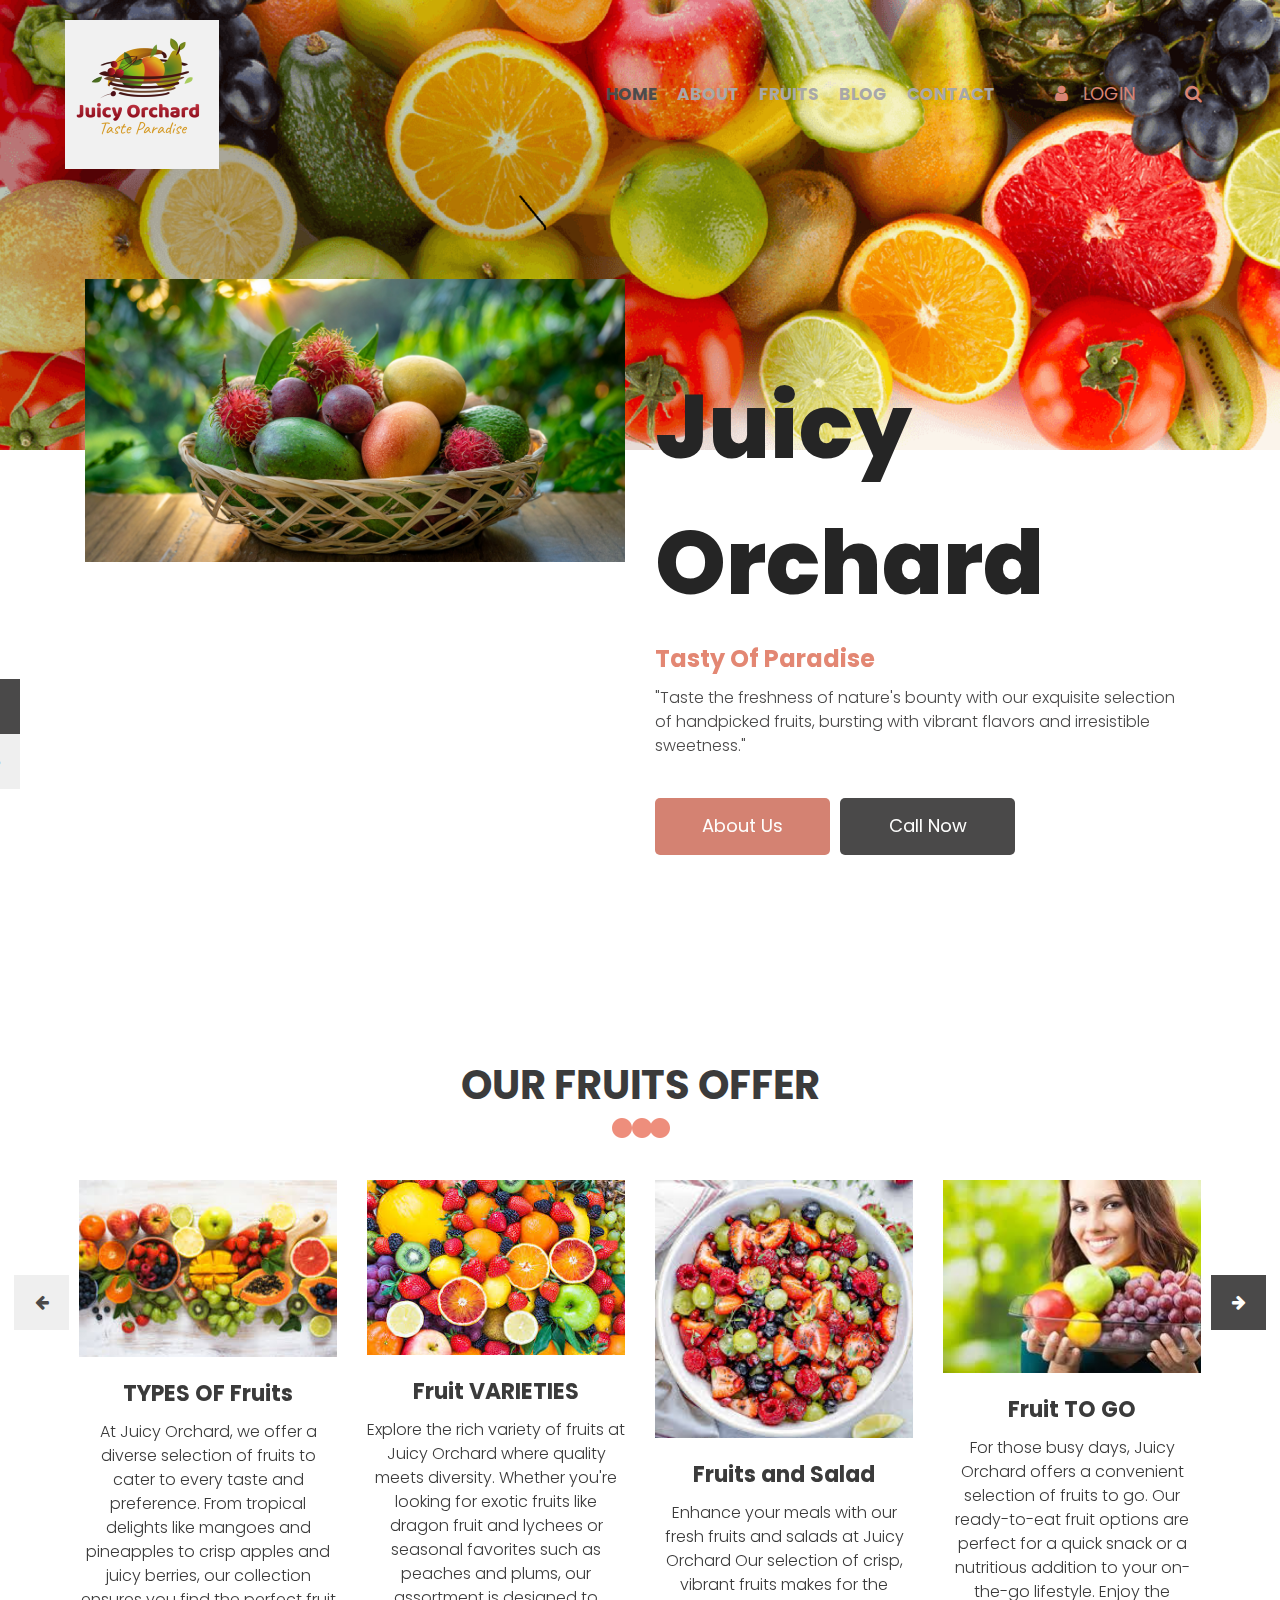
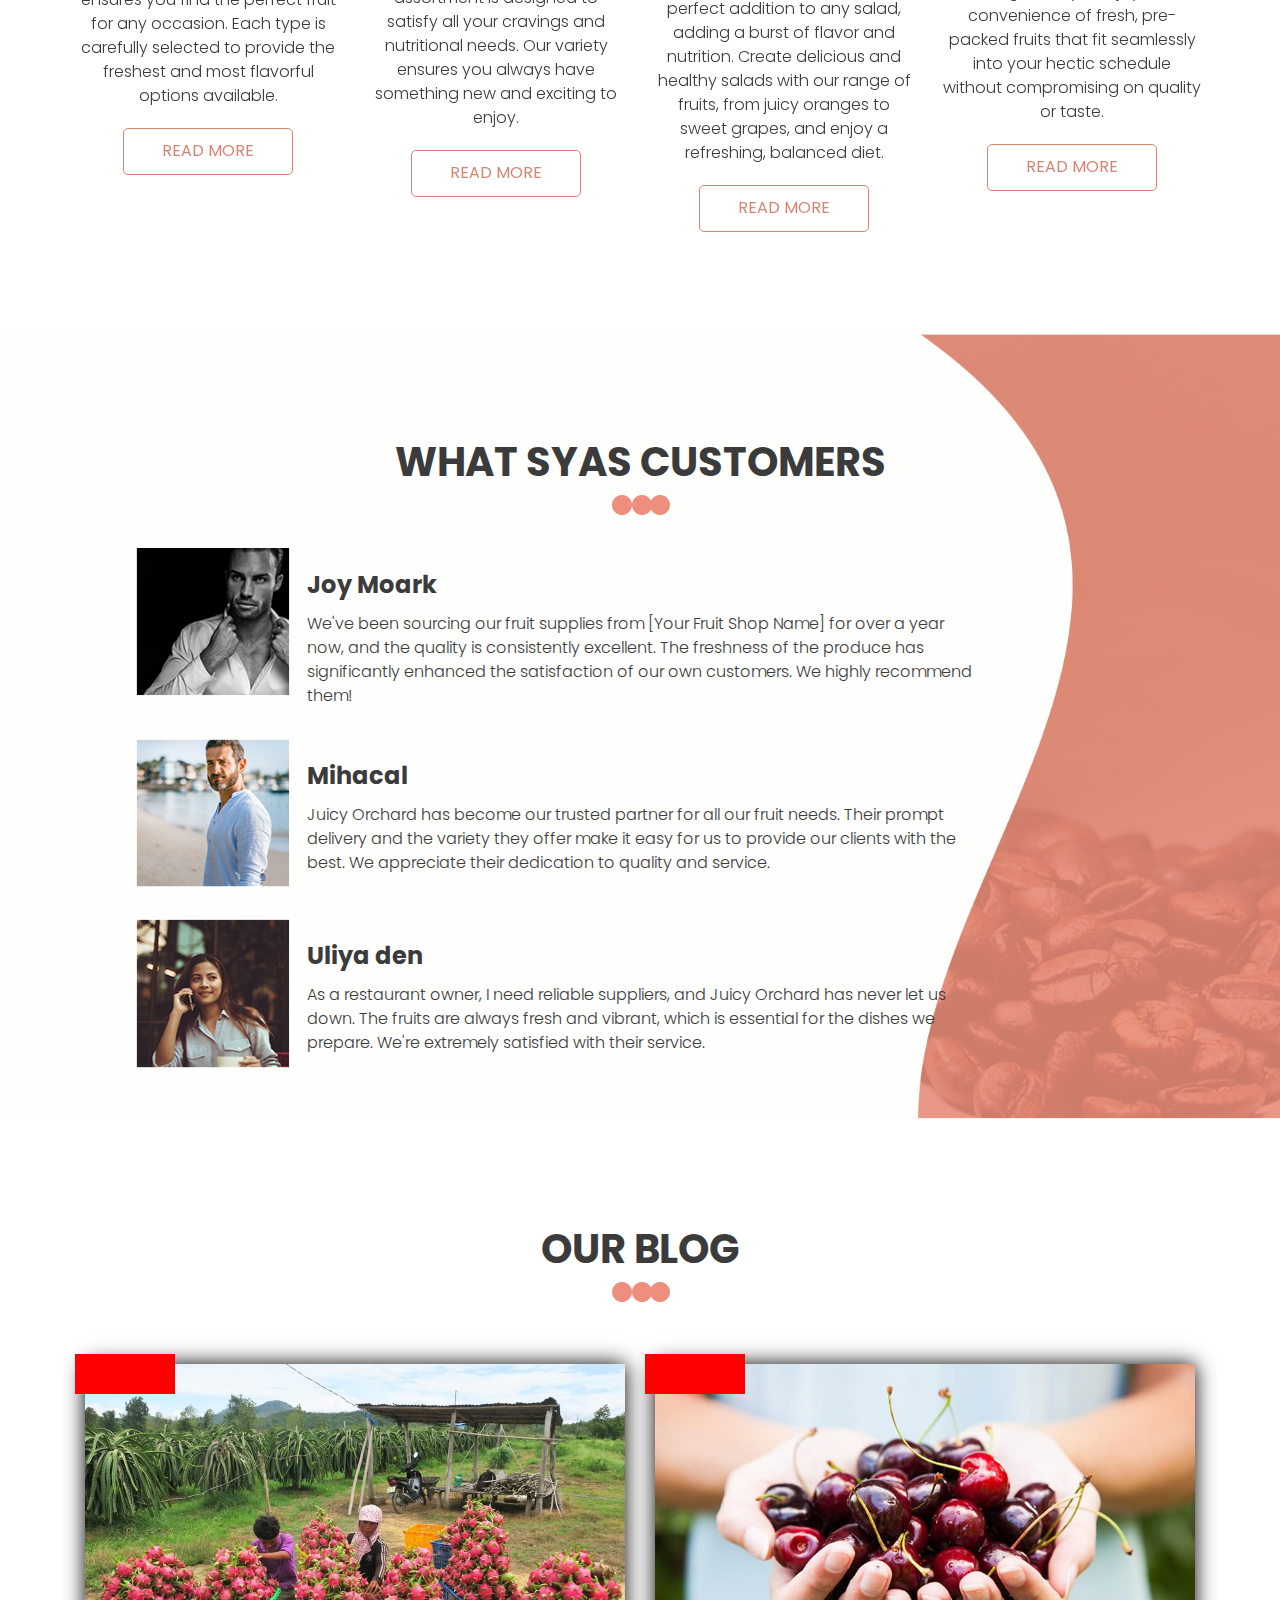
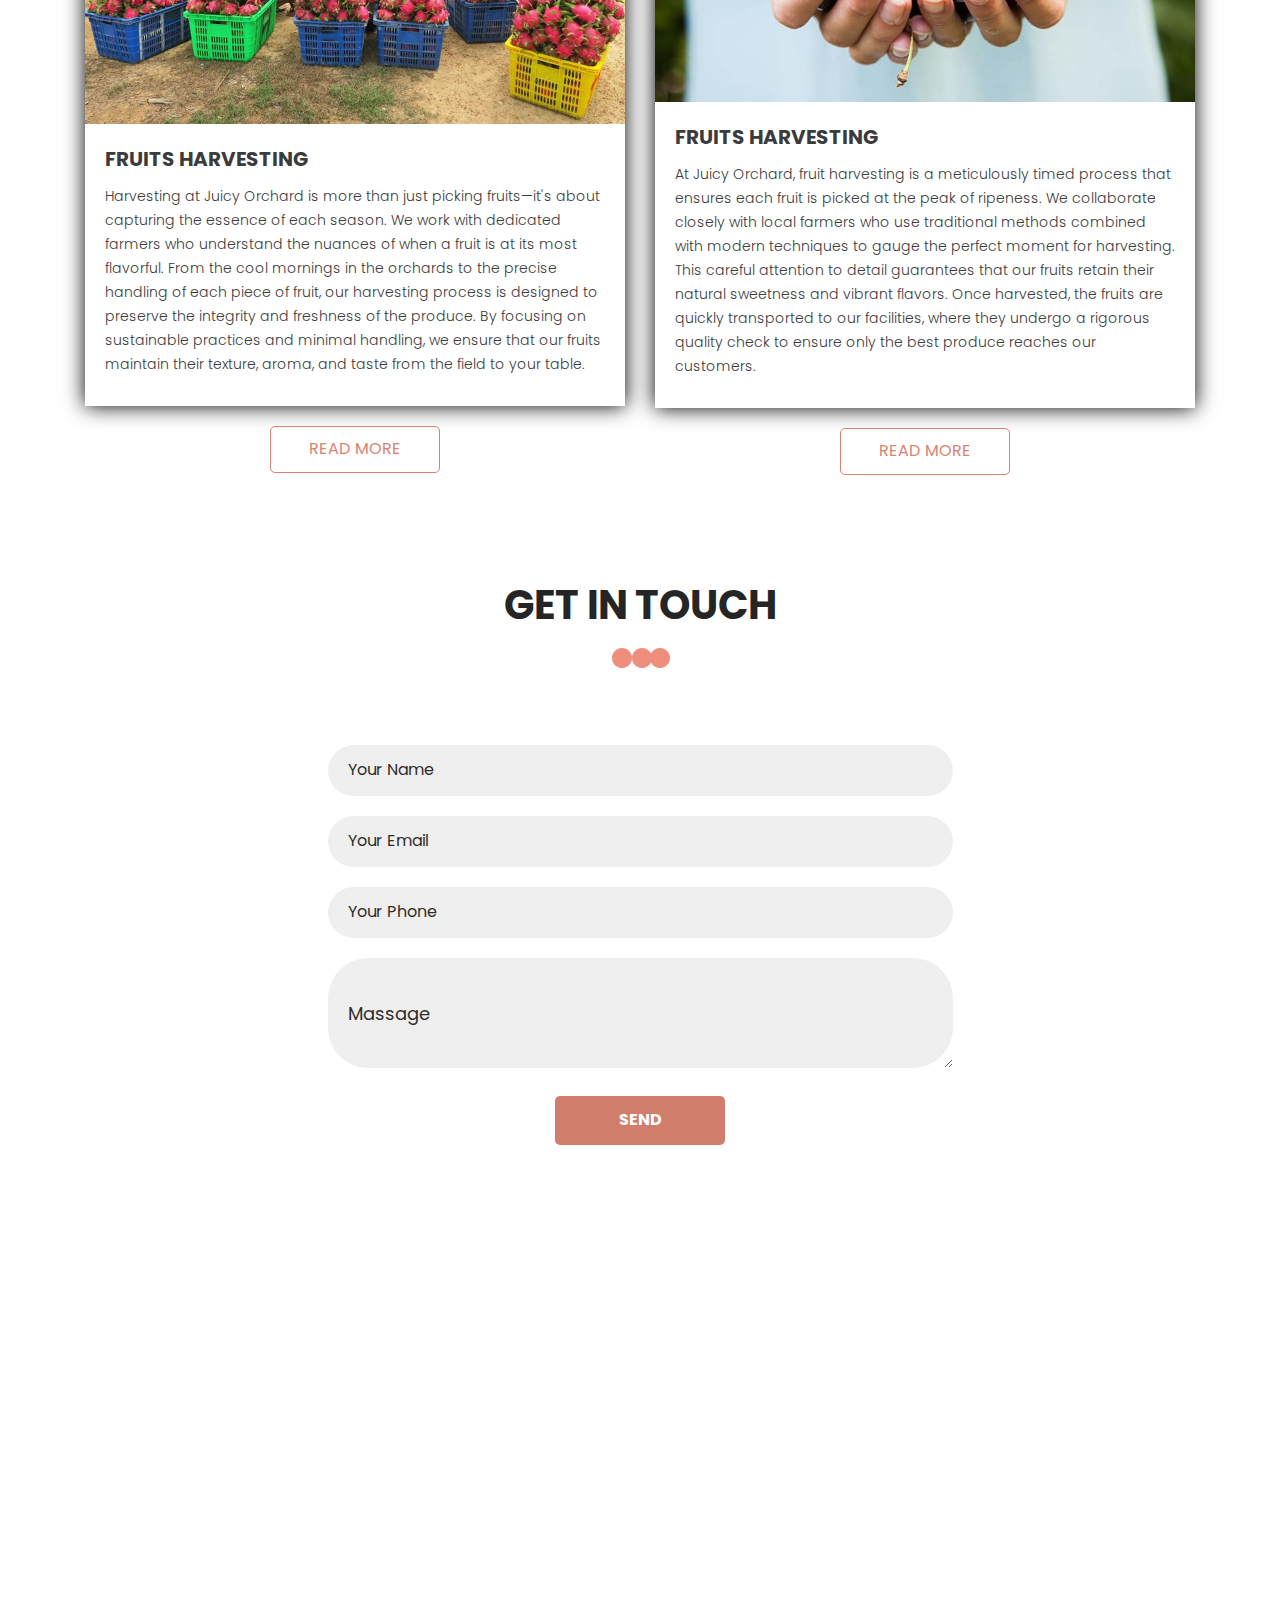
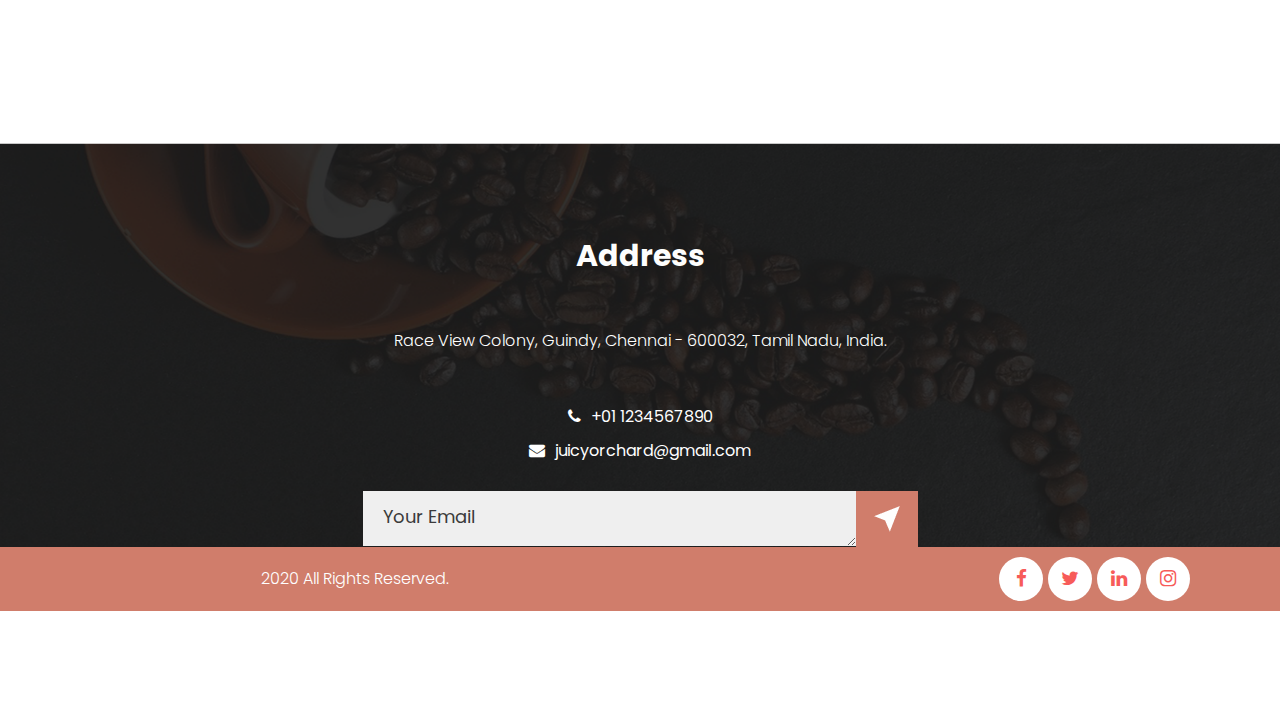
==== commit d919bc46: "Update index.html" ====
--- a/index.html
+++ b/index.html
@@ -48,9 +48,6 @@
                         <a class="nav-link" href="coffees.html"><b>Fruits</b></a>
                      </li>
                      <li class="nav-item">
-                        <a class="nav-link" href="shop.html"><b>Shop</b></a>
-                     </li>
-                     <li class="nav-item">
                         <a class="nav-link" href="blog.html"><b>Blog</b></a>
                      </li>
                      <li class="nav-item">
@@ -157,25 +154,25 @@
                            <div class="col-lg-3 col-md-6">
                               <div class="coffee_img"><img src="images/img-1.jpeg"></div>
                               <h3 class="types_text">TYPES OF Fruits</h3>
-                              <p class="looking_text">looking at its layout. The point of</p>
+                              <p class="looking_text">At Juicy Orchard, we offer a diverse selection of fruits to cater to every taste and preference. From tropical delights like mangoes and pineapples to crisp apples and juicy berries, our collection ensures you find the perfect fruit for any occasion. Each type is carefully selected to provide the freshest and most flavorful options available.</p>
                               <div class="read_bt"><a href="#">Read More</a></div>
                            </div>
                            <div class="col-lg-3 col-md-6">
                               <div class="coffee_img"><img src="images/img-2.jpeg"></div>
                               <h3 class="types_text">Fruit VARIETIES</h3>
-                              <p class="looking_text">looking at its layout. The point of</p>
+                              <p class="looking_text">Explore the rich variety of fruits at Juicy Orchard where quality meets diversity. Whether you're looking for exotic fruits like dragon fruit and lychees or seasonal favorites such as peaches and plums, our assortment is designed to satisfy all your cravings and nutritional needs. Our variety ensures you always have something new and exciting to enjoy.</p>
                               <div class="read_bt"><a href="#">Read More</a></div>
                            </div>
                            <div class="col-lg-3 col-md-6">
                               <div class="coffee_img"><img src="images/img-3.jpeg"></div>
                               <h3 class="types_text">Fruits and Salad</h3>
-                              <p class="looking_text">looking at its layout. The point of</p>
+                              <p class="looking_text">Enhance your meals with our fresh fruits and salads at Juicy Orchard Our selection of crisp, vibrant fruits makes for the perfect addition to any salad, adding a burst of flavor and nutrition. Create delicious and healthy salads with our range of fruits, from juicy oranges to sweet grapes, and enjoy a refreshing, balanced diet.</p>
                               <div class="read_bt"><a href="#">Read More</a></div>
                            </div>
                            <div class="col-lg-3 col-md-6">
                               <div class="coffee_img"><img src="images/img-4.jpeg"></div>
                               <h3 class="types_text">Fruit TO GO</h3>
-                              <p class="looking_text">looking at its layout. The point of</p>
+                              <p class="looking_text">For those busy days, Juicy Orchard offers a convenient selection of fruits to go. Our ready-to-eat fruit options are perfect for a quick snack or a nutritious addition to your on-the-go lifestyle. Enjoy the convenience of fresh, pre-packed fruits that fit seamlessly into your hectic schedule without compromising on quality or taste.</p>
                               <div class="read_bt"><a href="#">Read More</a></div>
                            </div>
                         </div>
@@ -187,25 +184,25 @@
                            <div class="col-lg-3 col-md-6">
                               <div class="coffee_img"><img src="images/img-1.jpeg"></div>
                               <h3 class="types_text">TYPES OF Fruits</h3>
-                              <p class="looking_text">looking at its layout. The point of</p>
+                              <p class="looking_text">At Juicy Orchard, we offer a diverse selection of fruits to cater to every taste and preference. From tropical delights like mangoes and pineapples to crisp apples and juicy berries, our collection ensures you find the perfect fruit for any occasion. Each type is carefully selected to provide the freshest and most flavorful options available.</p>
                               <div class="read_bt"><a href="#">Read More</a></div>
                            </div>
                            <div class="col-lg-3 col-md-6">
                               <div class="coffee_img"><img src="images/img-2.jpeg"></div>
                               <h3 class="types_text">Fruit VARIETIES</h3>
-                              <p class="looking_text">looking at its layout. The point of</p>
+                              <p class="looking_text">Explore the rich variety of fruits at Juicy Orchard where quality meets diversity. Whether you're looking for exotic fruits like dragon fruit and lychees or seasonal favorites such as peaches and plums, our assortment is designed to satisfy all your cravings and nutritional needs. Our variety ensures you always have something new and exciting to enjoy.</p>
                               <div class="read_bt"><a href="#">Read More</a></div>
                            </div>
                            <div class="col-lg-3 col-md-6">
                               <div class="coffee_img"><img src="images/img-3.jpeg"></div>
                               <h3 class="types_text">Fruits and Salad</h3>
-                              <p class="looking_text">looking at its layout. The point of</p>
+                              <p class="looking_text">Enhance your meals with our fresh fruits and salads at Juicy Orchard. Our selection of crisp, vibrant fruits makes for the perfect addition to any salad, adding a burst of flavor and nutrition. Create delicious and healthy salads with our range of fruits, from juicy oranges to sweet grapes, and enjoy a refreshing, balanced diet.</p>
                               <div class="read_bt"><a href="#">Read More</a></div>
                            </div>
                            <div class="col-lg-3 col-md-6">
                               <div class="coffee_img"><img src="images/img-4.jpeg"></div>
                               <h3 class="types_text">Fruits TO GO</h3>
-                              <p class="looking_text">looking at its layout. The point of</p>
+                              <p class="looking_text">For those busy days, Juciy Orchard offers a convenient selection of fruits to go. Our ready-to-eat fruit options are perfect for a quick snack or a nutritious addition to your on-the-go lifestyle. Enjoy the convenience of fresh, pre-packed fruits that fit seamlessly into your hectic schedule without compromising on quality or taste.</p>
                               <div class="read_bt"><a href="#">Read More</a></div>
                            </div>
                         </div>
@@ -217,25 +214,25 @@
                            <div class="col-lg-3 col-md-6">
                               <div class="coffee_img"><img src="images/img-1.jpeg"></div>
                               <h3 class="types_text">TYPES OF Fruits</h3>
-                              <p class="looking_text">looking at its layout. The point of</p>
+                              <p class="looking_text">At Juicy Orchard, we offer a diverse selection of fruits to cater to every taste and preference. From tropical delights like mangoes and pineapples to crisp apples and juicy berries, our collection ensures you find the perfect fruit for any occasion. Each type is carefully selected to provide the freshest and most flavorful options available.</p>
                               <div class="read_bt"><a href="#">Read More</a></div>
                            </div>
                            <div class="col-lg-3 col-md-6">
                               <div class="coffee_img"><img src="images/img-2.jpeg"></div>
                               <h3 class="types_text">Fruit VARIETIES</h3>
-                              <p class="looking_text">looking at its layout. The point of</p>
+                              <p class="looking_text">Explore the rich variety of fruits at Juciy Orchard, where quality meets diversity. Whether you're looking for exotic fruits like dragon fruit and lychees or seasonal favorites such as peaches and plums, our assortment is designed to satisfy all your cravings and nutritional needs. Our variety ensures you always have something new and exciting to enjoy.</p>
                               <div class="read_bt"><a href="#">Read More</a></div>
                            </div>
                            <div class="col-lg-3 col-md-6">
                               <div class="coffee_img"><img src="images/img-3.jpeg"></div>
                               <h3 class="types_text">Fruits and Salad</h3>
-                              <p class="looking_text">looking at its layout. The point of</p>
+                              <p class="looking_text">Enhance your meals with our fresh fruits and salads at Juciy Orchard. Our selection of crisp, vibrant fruits makes for the perfect addition to any salad, adding a burst of flavor and nutrition. Create delicious and healthy salads with our range of fruits, from juicy oranges to sweet grapes, and enjoy a refreshing, balanced diet.</p>
                               <div class="read_bt"><a href="#">Read More</a></div>
                            </div>
                            <div class="col-lg-3 col-md-6">
                               <div class="coffee_img"><img src="images/img-4.jpeg"></div>
                               <h3 class="types_text">Fruit TO GO</h3>
-                              <p class="looking_text">looking at its layout. The point of</p>
+                              <p class="looking_text">For those busy days,Juicy Orchard offers a convenient selection of fruits to go. Our ready-to-eat fruit options are perfect for a quick snack or a nutritious addition to your on-the-go lifestyle. Enjoy the convenience of fresh, pre-packed fruits that fit seamlessly into your hectic schedule without compromising on quality or taste.</p>
                               <div class="read_bt"><a href="#">Read More</a></div>
                            </div>
                         </div>
@@ -256,19 +253,7 @@
       <div class="about_section layout_padding">
          <div class="container">
             <div class="row">
-               <div class="col-md-12">
-                  <h1 class="about_taital">About Our shop</h1>
-                  <div class="bulit_icon"><img src="images/bulit-icon.png"></div>
-               </div>
-            </div>
-            <div class="about_section_2 layout_padding">
-               <div class="image_iman"><img src="images/about-img.jpg" class="about_img"></div>
-               <div class="about_taital_box">
-                  <h1 class="about_taital_1">Fruit distribution '</h1>
-                  <p class=" about_text">has a more-or-less normal distribution of letters, as opposed to using 'Content here, content here', making it look like readable English. Many desktop publishing packages and web page editorhas a more-or-less normal distribution of letters, as opposed to using 'Content here, content here', making it look like readable English. Many desktop publishing packages and web page editor</p>
-                  <div class="readmore_btn"><a href="#">Read More</a></div>
-               </div>
-            </div>
+            
          </div>
       </div>
       <!-- about section end -->
@@ -288,7 +273,7 @@
                   </div>
                   <div class="client_right">
                      <h3 class="moark_text">Joy Moark</h3>
-                     <p class="client_text">now use Lorem Ipsum as their default model text, and a search for 'lorem ipsum' will uncover many web sites still in their infancynow use Lorem Ipsum as their default model text, </p>
+                     <p class="client_text">We've been sourcing our fruit supplies from [Your Fruit Shop Name] for over a year now, and the quality is consistently excellent. The freshness of the produce has significantly enhanced the satisfaction of our own customers. We highly recommend them!</p>
                   </div>
                </div>
                <div class="client_taital_main">
@@ -297,7 +282,7 @@
                   </div>
                   <div class="client_right">
                      <h3 class="moark_text">Mihacal</h3>
-                     <p class="client_text">now use Lorem Ipsum as their default model text, and a search for 'lorem ipsum' will uncover many web sites still in their infancynow use Lorem Ipsum as their default model text, </p>
+                     <p class="client_text">Juicy Orchard has become our trusted partner for all our fruit needs. Their prompt delivery and the variety they offer make it easy for us to provide our clients with the best. We appreciate their dedication to quality and service.</p>
                   </div>
                </div>
                <div class="client_taital_main">
@@ -306,7 +291,7 @@
                   </div>
                   <div class="client_right">
                      <h3 class="moark_text">Uliya den</h3>
-                     <p class="client_text">now use Lorem Ipsum as their default model text, and a search for 'lorem ipsum' will uncover many web sites still in their infancynow use Lorem Ipsum as their default model text, </p>
+                     <p class="client_text">As a restaurant owner, I need reliable suppliers, and Juicy Orchard has never let us down. The fruits are always fresh and vibrant, which is essential for the dishes we prepare. We're extremely satisfied with their service. </p>
                   </div>
                </div>
             </div>
@@ -327,18 +312,18 @@
                   <div class="col-md-6">
                      <div class="blog_box">
                         <div class="blog_img"><img src="images/blog-img1.jpg"></div>
-                        <h4 class="date_text">05 April</h4>
-                        <h4 class="prep_text">PREP TECHNIQUES Coffee</h4>
-                        <p class="lorem_text">distracted by the readable content of a page when looking at its layout. The point of using Lorem Ipsum is that it has a moredistracted by the readable content of a page when looking at its layout. The point of using Lorem Ipsum is that it has a more</p>
+                        <h4 class="date_text"><Jan-Jul></Jan-Jul></h4>
+                        <h4 class="prep_text">Fruits Harvesting</h4>
+                        <p class="lorem_text">Harvesting at Juicy Orchard is more than just picking fruits—it's about capturing the essence of each season. We work with dedicated farmers who understand the nuances of when a fruit is at its most flavorful. From the cool mornings in the orchards to the precise handling of each piece of fruit, our harvesting process is designed to preserve the integrity and freshness of the produce. By focusing on sustainable practices and minimal handling, we ensure that our fruits maintain their texture, aroma, and taste from the field to your table.</p>
                      </div>
                      <div class="read_bt"><a href="#">Read More</a></div>
                   </div>
                   <div class="col-md-6">
                      <div class="blog_box">
                         <div class="blog_img"><img src="images/blog-img2.jpg"></div>
-                        <h4 class="date_text">05 April</h4>
-                        <h4 class="prep_text">PREP TECHNIQUES Coffee</h4>
-                        <p class="lorem_text">distracted by the readable content of a page when looking at its layout. The point of using Lorem Ipsum is that it has a moredistracted by the readable content of a page when looking at its layout. The point of using Lorem Ipsum is that it has a more</p>
+                        <h4 class="date_text"><Aug-Dec></Aug-Dec></h4>
+                        <h4 class="prep_text">Fruits Harvesting</h4>
+                        <p class="lorem_text">At Juicy Orchard, fruit harvesting is a meticulously timed process that ensures each fruit is picked at the peak of ripeness. We collaborate closely with local farmers who use traditional methods combined with modern techniques to gauge the perfect moment for harvesting. This careful attention to detail guarantees that our fruits retain their natural sweetness and vibrant flavors. Once harvested, the fruits are quickly transported to our facilities, where they undergo a rigorous quality check to ensure only the best produce reaches our customers.</p>
                      </div>
                      <div class="read_bt"><a href="#">Read More</a></div>
                   </div>
@@ -385,7 +370,7 @@
             <div class="row">
                <div class="col-md-12">
                   <h1 class="address_text">Address</h1>
-                  <p class="footer_text">here, content here', making it look like readable English. Many desktop publishing packages and web page editors now use </p>
+                  <p class="footer_text">Race View Colony, Guindy, Chennai - 600032, Tamil Nadu, India. </p>
                   <div class="location_text">
                      <ul>
                         <li>
@@ -395,7 +380,7 @@
                         </li>
                         <li>
                            <a href="#">
-                           <i class="fa fa-envelope" aria-hidden="true"></i><span class="padding_left_10">demo@gmail.com</span>
+                           <i class="fa fa-envelope" aria-hidden="true"></i><span class="padding_left_10">juicyorchard@gmail.com</span>
                            </a>
                         </li>
                      </ul>
@@ -414,7 +399,7 @@
          <div class="container">
             <div class="row">
                <div class="col-lg-6 col-sm-12">
-                  <p class="copyright_text">2020 All Rights Reserved. Design by <a href="https://html.design">Free Html Templates</a></p>
+                  <p class="copyright_text">2020 All Rights Reserved.</a></p>
                </div>
                <div class="col-lg-6 col-sm-12">
                   <div class="footer_social_icon">
@@ -440,4 +425,4 @@
       <script src="js/jquery.mCustomScrollbar.concat.min.js"></script>
       <script src="js/custom.js"></script>
    </body>
-</html>+</html>
